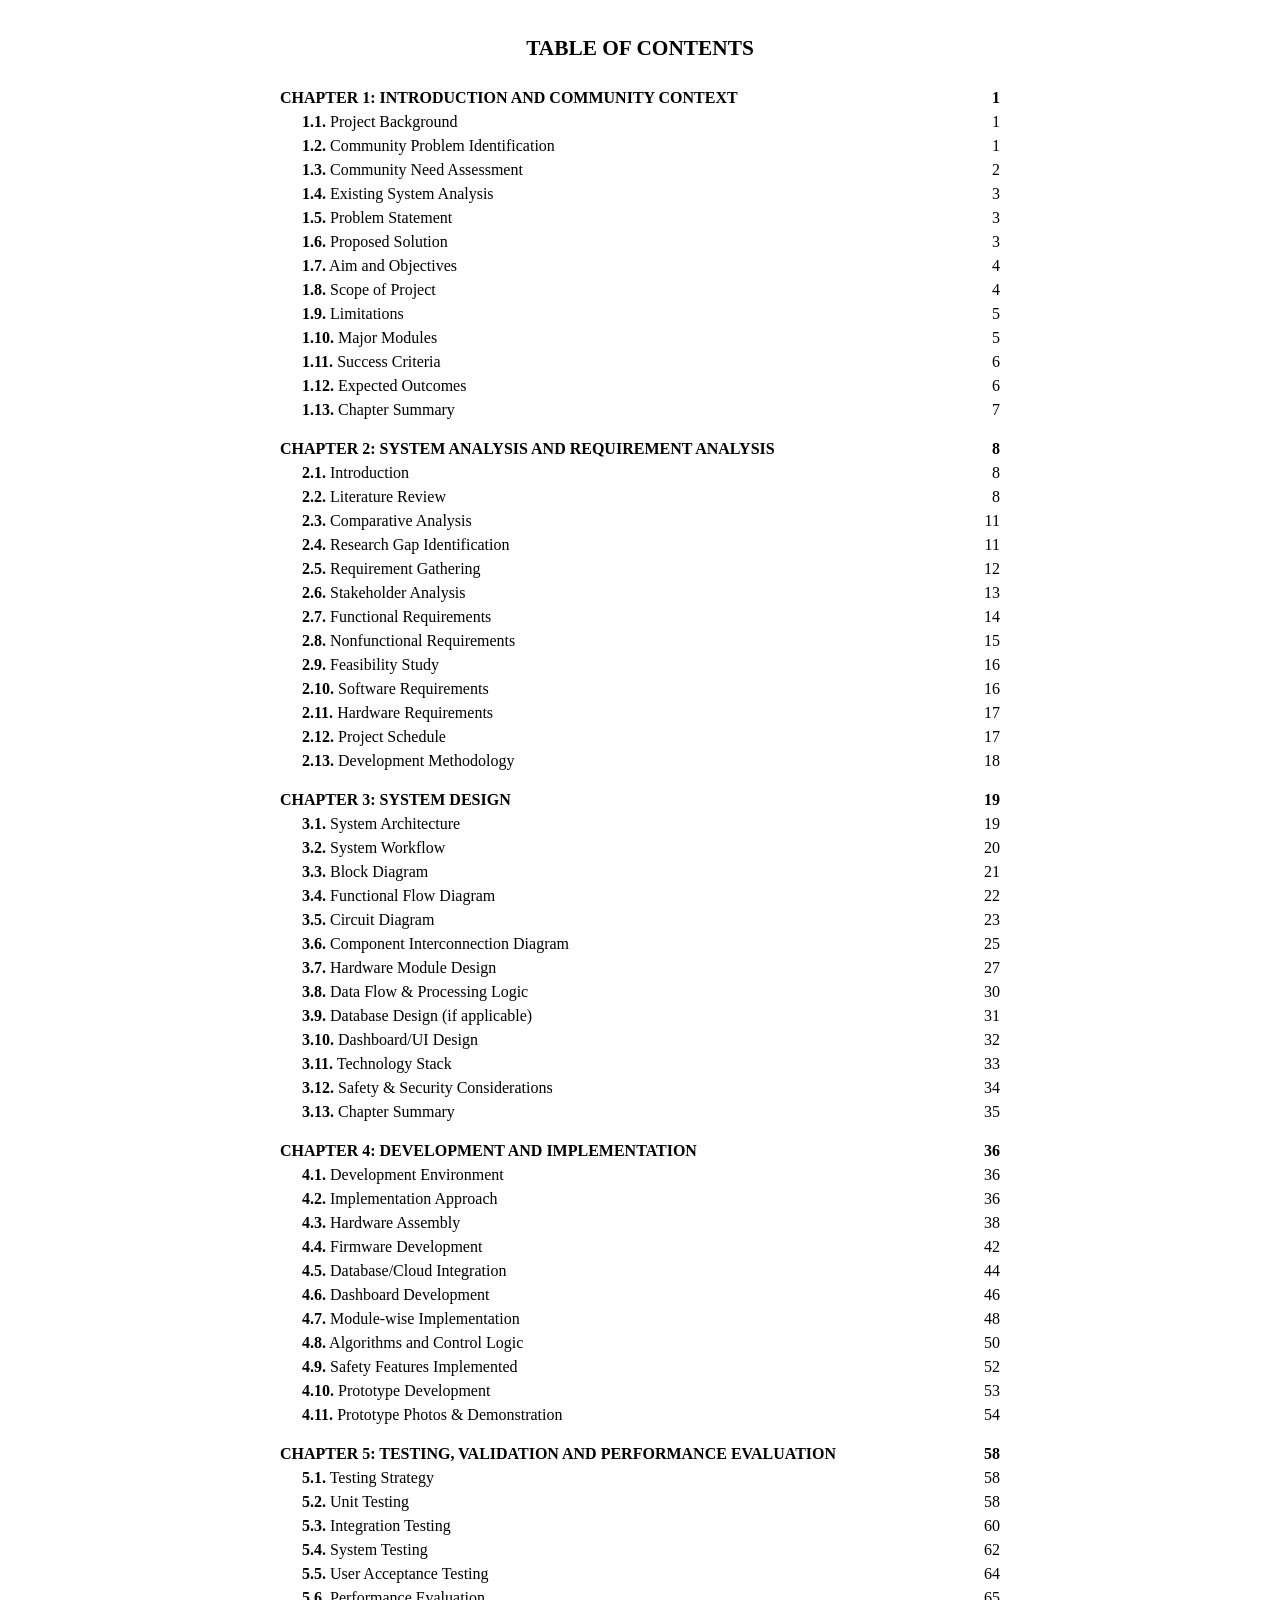
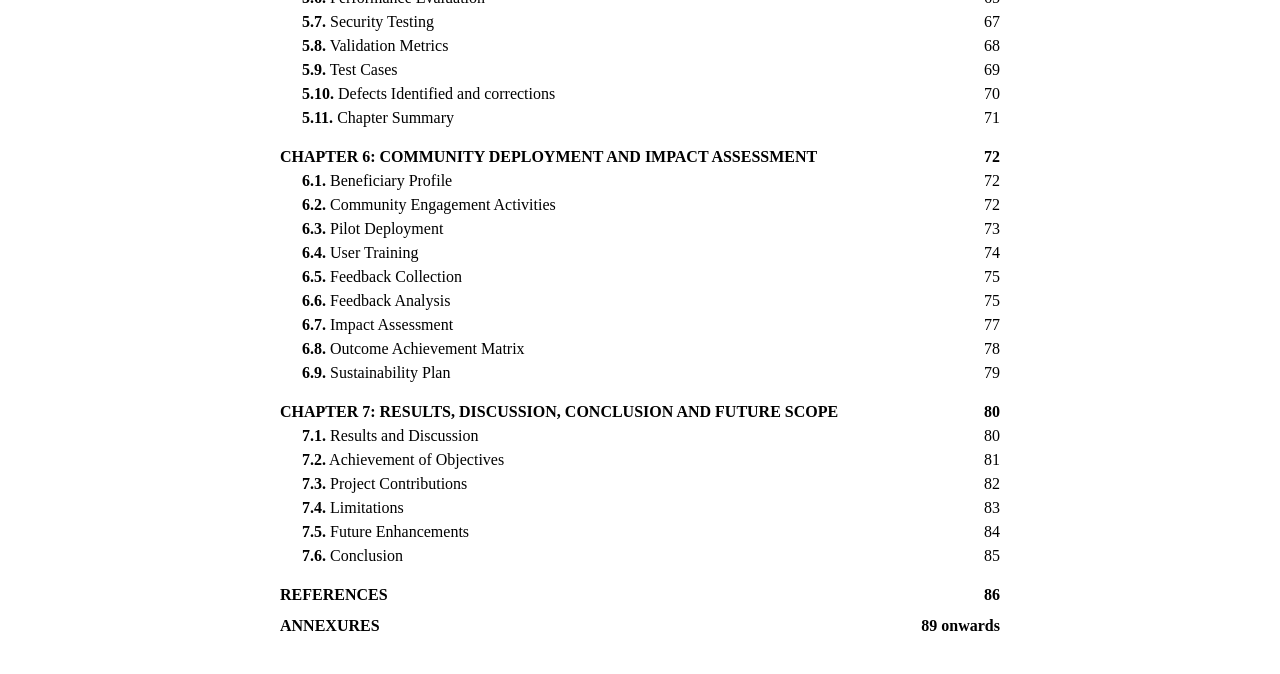
==== cep-iot-bus-stop/chapters/Table_of_Contents.html @ ba1b0a37 "Make the TOC open in Google Docs. Replace tab leaders and page borders with a two-column table, add " ====
<!DOCTYPE html>
<html lang="en"><head><meta charset="utf-8"/>
<title>TABLE OF CONTENTS</title>
<style>
body{font-family:"Times New Roman",Times,serif;font-size:12pt;
max-width:720px;margin:36px auto;color:#000;}
h1{text-align:center;font-size:16pt;margin:0 0 18px;}
table{width:100%;border-collapse:collapse;}
td{padding:3px 0;vertical-align:bottom;}
td.pg{width:72px;text-align:right;white-space:nowrap;}
tr.ch td{font-weight:bold;padding-top:10px;}
tr.sec td.title{padding-left:22px;}
tr.gap td{height:8px;padding:0;}
</style></head><body>
<h1>TABLE OF CONTENTS</h1>
<table>
<tr class="ch"><td class="title">CHAPTER 1: INTRODUCTION AND COMMUNITY CONTEXT</td><td class="pg">1</td></tr>
<tr class="sec"><td class="title"><strong>1.1.</strong> Project Background</td><td class="pg">1</td></tr>
<tr class="sec"><td class="title"><strong>1.2.</strong> Community Problem Identification</td><td class="pg">1</td></tr>
<tr class="sec"><td class="title"><strong>1.3.</strong> Community Need Assessment</td><td class="pg">2</td></tr>
<tr class="sec"><td class="title"><strong>1.4.</strong> Existing System Analysis</td><td class="pg">3</td></tr>
<tr class="sec"><td class="title"><strong>1.5.</strong> Problem Statement</td><td class="pg">3</td></tr>
<tr class="sec"><td class="title"><strong>1.6.</strong> Proposed Solution</td><td class="pg">3</td></tr>
<tr class="sec"><td class="title"><strong>1.7.</strong> Aim and Objectives</td><td class="pg">4</td></tr>
<tr class="sec"><td class="title"><strong>1.8.</strong> Scope of Project</td><td class="pg">4</td></tr>
<tr class="sec"><td class="title"><strong>1.9.</strong> Limitations</td><td class="pg">5</td></tr>
<tr class="sec"><td class="title"><strong>1.10.</strong> Major Modules</td><td class="pg">5</td></tr>
<tr class="sec"><td class="title"><strong>1.11.</strong> Success Criteria</td><td class="pg">6</td></tr>
<tr class="sec"><td class="title"><strong>1.12.</strong> Expected Outcomes</td><td class="pg">6</td></tr>
<tr class="sec"><td class="title"><strong>1.13.</strong> Chapter Summary</td><td class="pg">7</td></tr>
<tr class="gap"><td></td><td></td></tr>
<tr class="ch"><td class="title">CHAPTER 2: SYSTEM ANALYSIS AND REQUIREMENT ANALYSIS</td><td class="pg">8</td></tr>
<tr class="sec"><td class="title"><strong>2.1.</strong> Introduction</td><td class="pg">8</td></tr>
<tr class="sec"><td class="title"><strong>2.2.</strong> Literature Review</td><td class="pg">8</td></tr>
<tr class="sec"><td class="title"><strong>2.3.</strong> Comparative Analysis</td><td class="pg">11</td></tr>
<tr class="sec"><td class="title"><strong>2.4.</strong> Research Gap Identification</td><td class="pg">11</td></tr>
<tr class="sec"><td class="title"><strong>2.5.</strong> Requirement Gathering</td><td class="pg">12</td></tr>
<tr class="sec"><td class="title"><strong>2.6.</strong> Stakeholder Analysis</td><td class="pg">13</td></tr>
<tr class="sec"><td class="title"><strong>2.7.</strong> Functional Requirements</td><td class="pg">14</td></tr>
<tr class="sec"><td class="title"><strong>2.8.</strong> Nonfunctional Requirements</td><td class="pg">15</td></tr>
<tr class="sec"><td class="title"><strong>2.9.</strong> Feasibility Study</td><td class="pg">16</td></tr>
<tr class="sec"><td class="title"><strong>2.10.</strong> Software Requirements</td><td class="pg">16</td></tr>
<tr class="sec"><td class="title"><strong>2.11.</strong> Hardware Requirements</td><td class="pg">17</td></tr>
<tr class="sec"><td class="title"><strong>2.12.</strong> Project Schedule</td><td class="pg">17</td></tr>
<tr class="sec"><td class="title"><strong>2.13.</strong> Development Methodology</td><td class="pg">18</td></tr>
<tr class="gap"><td></td><td></td></tr>
<tr class="ch"><td class="title">CHAPTER 3: SYSTEM DESIGN</td><td class="pg">19</td></tr>
<tr class="sec"><td class="title"><strong>3.1.</strong> System Architecture</td><td class="pg">19</td></tr>
<tr class="sec"><td class="title"><strong>3.2.</strong> System Workflow</td><td class="pg">20</td></tr>
<tr class="sec"><td class="title"><strong>3.3.</strong> Block Diagram</td><td class="pg">21</td></tr>
<tr class="sec"><td class="title"><strong>3.4.</strong> Functional Flow Diagram</td><td class="pg">22</td></tr>
<tr class="sec"><td class="title"><strong>3.5.</strong> Circuit Diagram</td><td class="pg">23</td></tr>
<tr class="sec"><td class="title"><strong>3.6.</strong> Component Interconnection Diagram</td><td class="pg">25</td></tr>
<tr class="sec"><td class="title"><strong>3.7.</strong> Hardware Module Design</td><td class="pg">27</td></tr>
<tr class="sec"><td class="title"><strong>3.8.</strong> Data Flow &amp; Processing Logic</td><td class="pg">30</td></tr>
<tr class="sec"><td class="title"><strong>3.9.</strong> Database Design (if applicable)</td><td class="pg">31</td></tr>
<tr class="sec"><td class="title"><strong>3.10.</strong> Dashboard/UI Design</td><td class="pg">32</td></tr>
<tr class="sec"><td class="title"><strong>3.11.</strong> Technology Stack</td><td class="pg">33</td></tr>
<tr class="sec"><td class="title"><strong>3.12.</strong> Safety &amp; Security Considerations</td><td class="pg">34</td></tr>
<tr class="sec"><td class="title"><strong>3.13.</strong> Chapter Summary</td><td class="pg">35</td></tr>
<tr class="gap"><td></td><td></td></tr>
<tr class="ch"><td class="title">CHAPTER 4: DEVELOPMENT AND IMPLEMENTATION</td><td class="pg">36</td></tr>
<tr class="sec"><td class="title"><strong>4.1.</strong> Development Environment</td><td class="pg">36</td></tr>
<tr class="sec"><td class="title"><strong>4.2.</strong> Implementation Approach</td><td class="pg">36</td></tr>
<tr class="sec"><td class="title"><strong>4.3.</strong> Hardware Assembly</td><td class="pg">38</td></tr>
<tr class="sec"><td class="title"><strong>4.4.</strong> Firmware Development</td><td class="pg">42</td></tr>
<tr class="sec"><td class="title"><strong>4.5.</strong> Database/Cloud Integration</td><td class="pg">44</td></tr>
<tr class="sec"><td class="title"><strong>4.6.</strong> Dashboard Development</td><td class="pg">46</td></tr>
<tr class="sec"><td class="title"><strong>4.7.</strong> Module-wise Implementation</td><td class="pg">48</td></tr>
<tr class="sec"><td class="title"><strong>4.8.</strong> Algorithms and Control Logic</td><td class="pg">50</td></tr>
<tr class="sec"><td class="title"><strong>4.9.</strong> Safety Features Implemented</td><td class="pg">52</td></tr>
<tr class="sec"><td class="title"><strong>4.10.</strong> Prototype Development</td><td class="pg">53</td></tr>
<tr class="sec"><td class="title"><strong>4.11.</strong> Prototype Photos &amp; Demonstration</td><td class="pg">54</td></tr>
<tr class="gap"><td></td><td></td></tr>
<tr class="ch"><td class="title">CHAPTER 5: TESTING, VALIDATION AND PERFORMANCE EVALUATION</td><td class="pg">58</td></tr>
<tr class="sec"><td class="title"><strong>5.1.</strong> Testing Strategy</td><td class="pg">58</td></tr>
<tr class="sec"><td class="title"><strong>5.2.</strong> Unit Testing</td><td class="pg">58</td></tr>
<tr class="sec"><td class="title"><strong>5.3.</strong> Integration Testing</td><td class="pg">60</td></tr>
<tr class="sec"><td class="title"><strong>5.4.</strong> System Testing</td><td class="pg">62</td></tr>
<tr class="sec"><td class="title"><strong>5.5.</strong> User Acceptance Testing</td><td class="pg">64</td></tr>
<tr class="sec"><td class="title"><strong>5.6.</strong> Performance Evaluation</td><td class="pg">65</td></tr>
<tr class="sec"><td class="title"><strong>5.7.</strong> Security Testing</td><td class="pg">67</td></tr>
<tr class="sec"><td class="title"><strong>5.8.</strong> Validation Metrics</td><td class="pg">68</td></tr>
<tr class="sec"><td class="title"><strong>5.9.</strong> Test Cases</td><td class="pg">69</td></tr>
<tr class="sec"><td class="title"><strong>5.10.</strong> Defects Identified and corrections</td><td class="pg">70</td></tr>
<tr class="sec"><td class="title"><strong>5.11.</strong> Chapter Summary</td><td class="pg">71</td></tr>
<tr class="gap"><td></td><td></td></tr>
<tr class="ch"><td class="title">CHAPTER 6: COMMUNITY DEPLOYMENT AND IMPACT ASSESSMENT</td><td class="pg">72</td></tr>
<tr class="sec"><td class="title"><strong>6.1.</strong> Beneficiary Profile</td><td class="pg">72</td></tr>
<tr class="sec"><td class="title"><strong>6.2.</strong> Community Engagement Activities</td><td class="pg">72</td></tr>
<tr class="sec"><td class="title"><strong>6.3.</strong> Pilot Deployment</td><td class="pg">73</td></tr>
<tr class="sec"><td class="title"><strong>6.4.</strong> User Training</td><td class="pg">74</td></tr>
<tr class="sec"><td class="title"><strong>6.5.</strong> Feedback Collection</td><td class="pg">75</td></tr>
<tr class="sec"><td class="title"><strong>6.6.</strong> Feedback Analysis</td><td class="pg">75</td></tr>
<tr class="sec"><td class="title"><strong>6.7.</strong> Impact Assessment</td><td class="pg">77</td></tr>
<tr class="sec"><td class="title"><strong>6.8.</strong> Outcome Achievement Matrix</td><td class="pg">78</td></tr>
<tr class="sec"><td class="title"><strong>6.9.</strong> Sustainability Plan</td><td class="pg">79</td></tr>
<tr class="gap"><td></td><td></td></tr>
<tr class="ch"><td class="title">CHAPTER 7: RESULTS, DISCUSSION, CONCLUSION AND FUTURE SCOPE</td><td class="pg">80</td></tr>
<tr class="sec"><td class="title"><strong>7.1.</strong> Results and Discussion</td><td class="pg">80</td></tr>
<tr class="sec"><td class="title"><strong>7.2.</strong> Achievement of Objectives</td><td class="pg">81</td></tr>
<tr class="sec"><td class="title"><strong>7.3.</strong> Project Contributions</td><td class="pg">82</td></tr>
<tr class="sec"><td class="title"><strong>7.4.</strong> Limitations</td><td class="pg">83</td></tr>
<tr class="sec"><td class="title"><strong>7.5.</strong> Future Enhancements</td><td class="pg">84</td></tr>
<tr class="sec"><td class="title"><strong>7.6.</strong> Conclusion</td><td class="pg">85</td></tr>
<tr class="gap"><td></td><td></td></tr>
<tr class="ch"><td class="title">REFERENCES</td><td class="pg">86</td></tr>
<tr class="ch"><td class="title">ANNEXURES</td><td class="pg">89 onwards</td></tr>
</table></body></html>
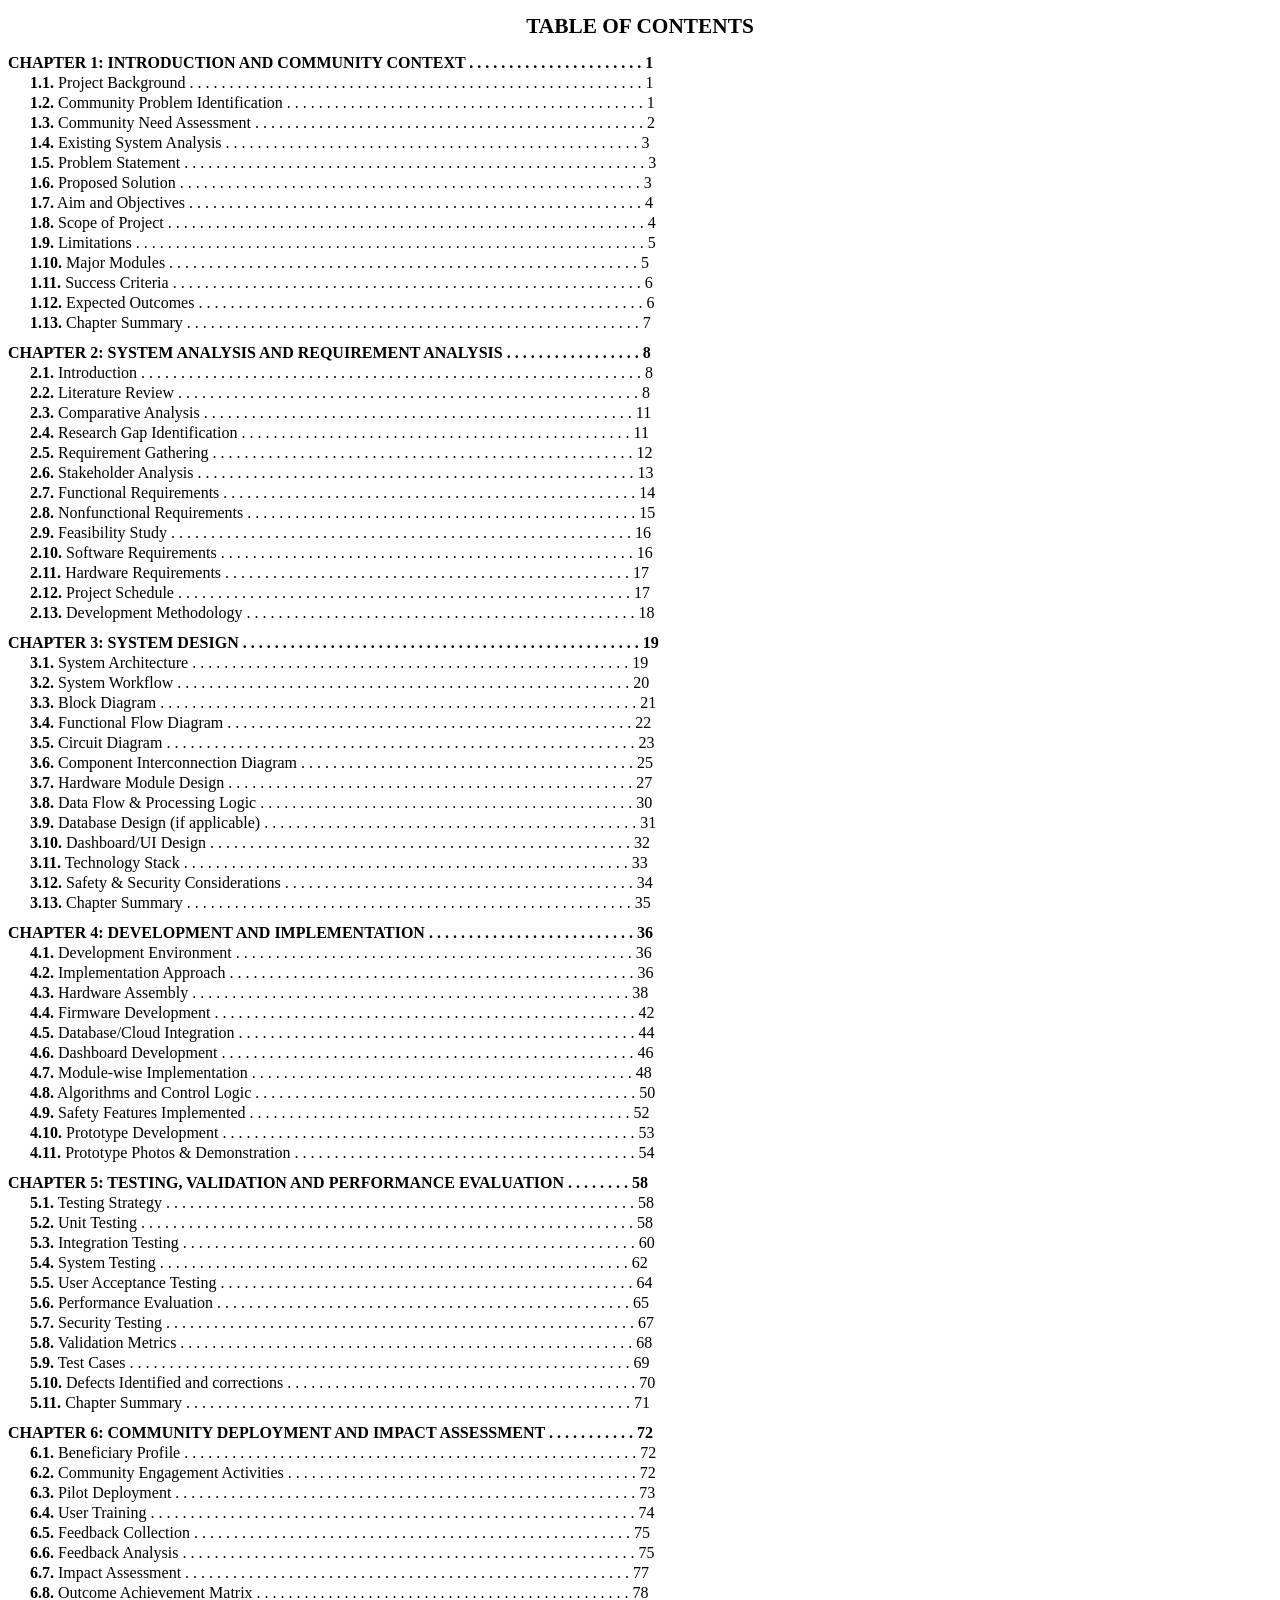
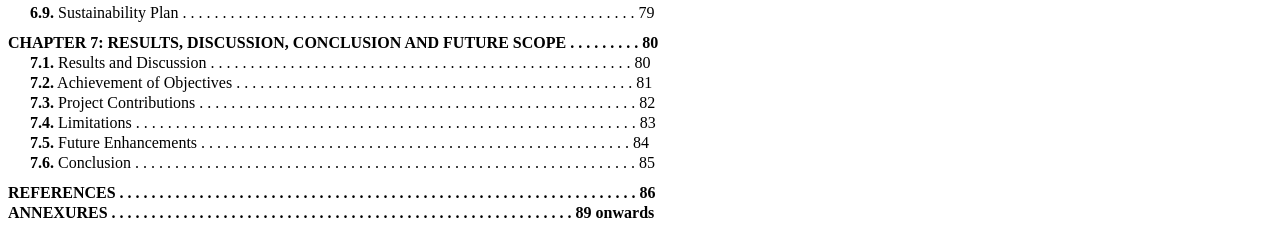
==== commit 5873d2ca: "Put real dotted leaders in the TOC Word file. Google Docs drops tab leaders, so each line is now tit" ====
--- a/cep-iot-bus-stop/chapters/Table_of_Contents.html
+++ b/cep-iot-bus-stop/chapters/Table_of_Contents.html
@@ -1,109 +1,97 @@
 <!DOCTYPE html>
 <html lang="en"><head><meta charset="utf-8"/>
-<title>TABLE OF CONTENTS</title>
-<style>
-body{font-family:"Times New Roman",Times,serif;font-size:12pt;
-max-width:720px;margin:36px auto;color:#000;}
-h1{text-align:center;font-size:16pt;margin:0 0 18px;}
-table{width:100%;border-collapse:collapse;}
-td{padding:3px 0;vertical-align:bottom;}
-td.pg{width:72px;text-align:right;white-space:nowrap;}
-tr.ch td{font-weight:bold;padding-top:10px;}
-tr.sec td.title{padding-left:22px;}
-tr.gap td{height:8px;padding:0;}
-</style></head><body>
-<h1>TABLE OF CONTENTS</h1>
-<table>
-<tr class="ch"><td class="title">CHAPTER 1: INTRODUCTION AND COMMUNITY CONTEXT</td><td class="pg">1</td></tr>
-<tr class="sec"><td class="title"><strong>1.1.</strong> Project Background</td><td class="pg">1</td></tr>
-<tr class="sec"><td class="title"><strong>1.2.</strong> Community Problem Identification</td><td class="pg">1</td></tr>
-<tr class="sec"><td class="title"><strong>1.3.</strong> Community Need Assessment</td><td class="pg">2</td></tr>
-<tr class="sec"><td class="title"><strong>1.4.</strong> Existing System Analysis</td><td class="pg">3</td></tr>
-<tr class="sec"><td class="title"><strong>1.5.</strong> Problem Statement</td><td class="pg">3</td></tr>
-<tr class="sec"><td class="title"><strong>1.6.</strong> Proposed Solution</td><td class="pg">3</td></tr>
-<tr class="sec"><td class="title"><strong>1.7.</strong> Aim and Objectives</td><td class="pg">4</td></tr>
-<tr class="sec"><td class="title"><strong>1.8.</strong> Scope of Project</td><td class="pg">4</td></tr>
-<tr class="sec"><td class="title"><strong>1.9.</strong> Limitations</td><td class="pg">5</td></tr>
-<tr class="sec"><td class="title"><strong>1.10.</strong> Major Modules</td><td class="pg">5</td></tr>
-<tr class="sec"><td class="title"><strong>1.11.</strong> Success Criteria</td><td class="pg">6</td></tr>
-<tr class="sec"><td class="title"><strong>1.12.</strong> Expected Outcomes</td><td class="pg">6</td></tr>
-<tr class="sec"><td class="title"><strong>1.13.</strong> Chapter Summary</td><td class="pg">7</td></tr>
-<tr class="gap"><td></td><td></td></tr>
-<tr class="ch"><td class="title">CHAPTER 2: SYSTEM ANALYSIS AND REQUIREMENT ANALYSIS</td><td class="pg">8</td></tr>
-<tr class="sec"><td class="title"><strong>2.1.</strong> Introduction</td><td class="pg">8</td></tr>
-<tr class="sec"><td class="title"><strong>2.2.</strong> Literature Review</td><td class="pg">8</td></tr>
-<tr class="sec"><td class="title"><strong>2.3.</strong> Comparative Analysis</td><td class="pg">11</td></tr>
-<tr class="sec"><td class="title"><strong>2.4.</strong> Research Gap Identification</td><td class="pg">11</td></tr>
-<tr class="sec"><td class="title"><strong>2.5.</strong> Requirement Gathering</td><td class="pg">12</td></tr>
-<tr class="sec"><td class="title"><strong>2.6.</strong> Stakeholder Analysis</td><td class="pg">13</td></tr>
-<tr class="sec"><td class="title"><strong>2.7.</strong> Functional Requirements</td><td class="pg">14</td></tr>
-<tr class="sec"><td class="title"><strong>2.8.</strong> Nonfunctional Requirements</td><td class="pg">15</td></tr>
-<tr class="sec"><td class="title"><strong>2.9.</strong> Feasibility Study</td><td class="pg">16</td></tr>
-<tr class="sec"><td class="title"><strong>2.10.</strong> Software Requirements</td><td class="pg">16</td></tr>
-<tr class="sec"><td class="title"><strong>2.11.</strong> Hardware Requirements</td><td class="pg">17</td></tr>
-<tr class="sec"><td class="title"><strong>2.12.</strong> Project Schedule</td><td class="pg">17</td></tr>
-<tr class="sec"><td class="title"><strong>2.13.</strong> Development Methodology</td><td class="pg">18</td></tr>
-<tr class="gap"><td></td><td></td></tr>
-<tr class="ch"><td class="title">CHAPTER 3: SYSTEM DESIGN</td><td class="pg">19</td></tr>
-<tr class="sec"><td class="title"><strong>3.1.</strong> System Architecture</td><td class="pg">19</td></tr>
-<tr class="sec"><td class="title"><strong>3.2.</strong> System Workflow</td><td class="pg">20</td></tr>
-<tr class="sec"><td class="title"><strong>3.3.</strong> Block Diagram</td><td class="pg">21</td></tr>
-<tr class="sec"><td class="title"><strong>3.4.</strong> Functional Flow Diagram</td><td class="pg">22</td></tr>
-<tr class="sec"><td class="title"><strong>3.5.</strong> Circuit Diagram</td><td class="pg">23</td></tr>
-<tr class="sec"><td class="title"><strong>3.6.</strong> Component Interconnection Diagram</td><td class="pg">25</td></tr>
-<tr class="sec"><td class="title"><strong>3.7.</strong> Hardware Module Design</td><td class="pg">27</td></tr>
-<tr class="sec"><td class="title"><strong>3.8.</strong> Data Flow &amp; Processing Logic</td><td class="pg">30</td></tr>
-<tr class="sec"><td class="title"><strong>3.9.</strong> Database Design (if applicable)</td><td class="pg">31</td></tr>
-<tr class="sec"><td class="title"><strong>3.10.</strong> Dashboard/UI Design</td><td class="pg">32</td></tr>
-<tr class="sec"><td class="title"><strong>3.11.</strong> Technology Stack</td><td class="pg">33</td></tr>
-<tr class="sec"><td class="title"><strong>3.12.</strong> Safety &amp; Security Considerations</td><td class="pg">34</td></tr>
-<tr class="sec"><td class="title"><strong>3.13.</strong> Chapter Summary</td><td class="pg">35</td></tr>
-<tr class="gap"><td></td><td></td></tr>
-<tr class="ch"><td class="title">CHAPTER 4: DEVELOPMENT AND IMPLEMENTATION</td><td class="pg">36</td></tr>
-<tr class="sec"><td class="title"><strong>4.1.</strong> Development Environment</td><td class="pg">36</td></tr>
-<tr class="sec"><td class="title"><strong>4.2.</strong> Implementation Approach</td><td class="pg">36</td></tr>
-<tr class="sec"><td class="title"><strong>4.3.</strong> Hardware Assembly</td><td class="pg">38</td></tr>
-<tr class="sec"><td class="title"><strong>4.4.</strong> Firmware Development</td><td class="pg">42</td></tr>
-<tr class="sec"><td class="title"><strong>4.5.</strong> Database/Cloud Integration</td><td class="pg">44</td></tr>
-<tr class="sec"><td class="title"><strong>4.6.</strong> Dashboard Development</td><td class="pg">46</td></tr>
-<tr class="sec"><td class="title"><strong>4.7.</strong> Module-wise Implementation</td><td class="pg">48</td></tr>
-<tr class="sec"><td class="title"><strong>4.8.</strong> Algorithms and Control Logic</td><td class="pg">50</td></tr>
-<tr class="sec"><td class="title"><strong>4.9.</strong> Safety Features Implemented</td><td class="pg">52</td></tr>
-<tr class="sec"><td class="title"><strong>4.10.</strong> Prototype Development</td><td class="pg">53</td></tr>
-<tr class="sec"><td class="title"><strong>4.11.</strong> Prototype Photos &amp; Demonstration</td><td class="pg">54</td></tr>
-<tr class="gap"><td></td><td></td></tr>
-<tr class="ch"><td class="title">CHAPTER 5: TESTING, VALIDATION AND PERFORMANCE EVALUATION</td><td class="pg">58</td></tr>
-<tr class="sec"><td class="title"><strong>5.1.</strong> Testing Strategy</td><td class="pg">58</td></tr>
-<tr class="sec"><td class="title"><strong>5.2.</strong> Unit Testing</td><td class="pg">58</td></tr>
-<tr class="sec"><td class="title"><strong>5.3.</strong> Integration Testing</td><td class="pg">60</td></tr>
-<tr class="sec"><td class="title"><strong>5.4.</strong> System Testing</td><td class="pg">62</td></tr>
-<tr class="sec"><td class="title"><strong>5.5.</strong> User Acceptance Testing</td><td class="pg">64</td></tr>
-<tr class="sec"><td class="title"><strong>5.6.</strong> Performance Evaluation</td><td class="pg">65</td></tr>
-<tr class="sec"><td class="title"><strong>5.7.</strong> Security Testing</td><td class="pg">67</td></tr>
-<tr class="sec"><td class="title"><strong>5.8.</strong> Validation Metrics</td><td class="pg">68</td></tr>
-<tr class="sec"><td class="title"><strong>5.9.</strong> Test Cases</td><td class="pg">69</td></tr>
-<tr class="sec"><td class="title"><strong>5.10.</strong> Defects Identified and corrections</td><td class="pg">70</td></tr>
-<tr class="sec"><td class="title"><strong>5.11.</strong> Chapter Summary</td><td class="pg">71</td></tr>
-<tr class="gap"><td></td><td></td></tr>
-<tr class="ch"><td class="title">CHAPTER 6: COMMUNITY DEPLOYMENT AND IMPACT ASSESSMENT</td><td class="pg">72</td></tr>
-<tr class="sec"><td class="title"><strong>6.1.</strong> Beneficiary Profile</td><td class="pg">72</td></tr>
-<tr class="sec"><td class="title"><strong>6.2.</strong> Community Engagement Activities</td><td class="pg">72</td></tr>
-<tr class="sec"><td class="title"><strong>6.3.</strong> Pilot Deployment</td><td class="pg">73</td></tr>
-<tr class="sec"><td class="title"><strong>6.4.</strong> User Training</td><td class="pg">74</td></tr>
-<tr class="sec"><td class="title"><strong>6.5.</strong> Feedback Collection</td><td class="pg">75</td></tr>
-<tr class="sec"><td class="title"><strong>6.6.</strong> Feedback Analysis</td><td class="pg">75</td></tr>
-<tr class="sec"><td class="title"><strong>6.7.</strong> Impact Assessment</td><td class="pg">77</td></tr>
-<tr class="sec"><td class="title"><strong>6.8.</strong> Outcome Achievement Matrix</td><td class="pg">78</td></tr>
-<tr class="sec"><td class="title"><strong>6.9.</strong> Sustainability Plan</td><td class="pg">79</td></tr>
-<tr class="gap"><td></td><td></td></tr>
-<tr class="ch"><td class="title">CHAPTER 7: RESULTS, DISCUSSION, CONCLUSION AND FUTURE SCOPE</td><td class="pg">80</td></tr>
-<tr class="sec"><td class="title"><strong>7.1.</strong> Results and Discussion</td><td class="pg">80</td></tr>
-<tr class="sec"><td class="title"><strong>7.2.</strong> Achievement of Objectives</td><td class="pg">81</td></tr>
-<tr class="sec"><td class="title"><strong>7.3.</strong> Project Contributions</td><td class="pg">82</td></tr>
-<tr class="sec"><td class="title"><strong>7.4.</strong> Limitations</td><td class="pg">83</td></tr>
-<tr class="sec"><td class="title"><strong>7.5.</strong> Future Enhancements</td><td class="pg">84</td></tr>
-<tr class="sec"><td class="title"><strong>7.6.</strong> Conclusion</td><td class="pg">85</td></tr>
-<tr class="gap"><td></td><td></td></tr>
-<tr class="ch"><td class="title">REFERENCES</td><td class="pg">86</td></tr>
-<tr class="ch"><td class="title">ANNEXURES</td><td class="pg">89 onwards</td></tr>
-</table></body></html>+<title>TABLE OF CONTENTS</title></head><body>
+<h1 style="text-align:center;font-family:'Times New Roman',Times,serif;font-size:16pt;">TABLE OF CONTENTS</h1>
+<div style="font-family:'Times New Roman',Times,serif;font-size:12pt;white-space:nowrap;font-weight:bold;margin:2px 0;">CHAPTER 1: INTRODUCTION AND COMMUNITY CONTEXT . . . . . . . . . . . . . . . . . . . . . . 1</div>
+<div style="font-family:'Times New Roman',Times,serif;font-size:12pt;white-space:nowrap;padding-left:22px;margin:2px 0;"><b>1.1.</b> Project Background . . . . . . . . . . . . . . . . . . . . . . . . . . . . . . . . . . . . . . . . . . . . . . . . . . . . . . . . . 1</div>
+<div style="font-family:'Times New Roman',Times,serif;font-size:12pt;white-space:nowrap;padding-left:22px;margin:2px 0;"><b>1.2.</b> Community Problem Identification . . . . . . . . . . . . . . . . . . . . . . . . . . . . . . . . . . . . . . . . . . . . . 1</div>
+<div style="font-family:'Times New Roman',Times,serif;font-size:12pt;white-space:nowrap;padding-left:22px;margin:2px 0;"><b>1.3.</b> Community Need Assessment . . . . . . . . . . . . . . . . . . . . . . . . . . . . . . . . . . . . . . . . . . . . . . . . . 2</div>
+<div style="font-family:'Times New Roman',Times,serif;font-size:12pt;white-space:nowrap;padding-left:22px;margin:2px 0;"><b>1.4.</b> Existing System Analysis . . . . . . . . . . . . . . . . . . . . . . . . . . . . . . . . . . . . . . . . . . . . . . . . . . . . 3</div>
+<div style="font-family:'Times New Roman',Times,serif;font-size:12pt;white-space:nowrap;padding-left:22px;margin:2px 0;"><b>1.5.</b> Problem Statement . . . . . . . . . . . . . . . . . . . . . . . . . . . . . . . . . . . . . . . . . . . . . . . . . . . . . . . . . . 3</div>
+<div style="font-family:'Times New Roman',Times,serif;font-size:12pt;white-space:nowrap;padding-left:22px;margin:2px 0;"><b>1.6.</b> Proposed Solution . . . . . . . . . . . . . . . . . . . . . . . . . . . . . . . . . . . . . . . . . . . . . . . . . . . . . . . . . . 3</div>
+<div style="font-family:'Times New Roman',Times,serif;font-size:12pt;white-space:nowrap;padding-left:22px;margin:2px 0;"><b>1.7.</b> Aim and Objectives . . . . . . . . . . . . . . . . . . . . . . . . . . . . . . . . . . . . . . . . . . . . . . . . . . . . . . . . . 4</div>
+<div style="font-family:'Times New Roman',Times,serif;font-size:12pt;white-space:nowrap;padding-left:22px;margin:2px 0;"><b>1.8.</b> Scope of Project . . . . . . . . . . . . . . . . . . . . . . . . . . . . . . . . . . . . . . . . . . . . . . . . . . . . . . . . . . . . 4</div>
+<div style="font-family:'Times New Roman',Times,serif;font-size:12pt;white-space:nowrap;padding-left:22px;margin:2px 0;"><b>1.9.</b> Limitations . . . . . . . . . . . . . . . . . . . . . . . . . . . . . . . . . . . . . . . . . . . . . . . . . . . . . . . . . . . . . . . . 5</div>
+<div style="font-family:'Times New Roman',Times,serif;font-size:12pt;white-space:nowrap;padding-left:22px;margin:2px 0;"><b>1.10.</b> Major Modules . . . . . . . . . . . . . . . . . . . . . . . . . . . . . . . . . . . . . . . . . . . . . . . . . . . . . . . . . . . 5</div>
+<div style="font-family:'Times New Roman',Times,serif;font-size:12pt;white-space:nowrap;padding-left:22px;margin:2px 0;"><b>1.11.</b> Success Criteria . . . . . . . . . . . . . . . . . . . . . . . . . . . . . . . . . . . . . . . . . . . . . . . . . . . . . . . . . . . 6</div>
+<div style="font-family:'Times New Roman',Times,serif;font-size:12pt;white-space:nowrap;padding-left:22px;margin:2px 0;"><b>1.12.</b> Expected Outcomes . . . . . . . . . . . . . . . . . . . . . . . . . . . . . . . . . . . . . . . . . . . . . . . . . . . . . . . . 6</div>
+<div style="font-family:'Times New Roman',Times,serif;font-size:12pt;white-space:nowrap;padding-left:22px;margin:2px 0;"><b>1.13.</b> Chapter Summary . . . . . . . . . . . . . . . . . . . . . . . . . . . . . . . . . . . . . . . . . . . . . . . . . . . . . . . . . 7</div>
+<div style='height:8px'></div>
+<div style="font-family:'Times New Roman',Times,serif;font-size:12pt;white-space:nowrap;font-weight:bold;margin:2px 0;">CHAPTER 2: SYSTEM ANALYSIS AND REQUIREMENT ANALYSIS . . . . . . . . . . . . . . . . . 8</div>
+<div style="font-family:'Times New Roman',Times,serif;font-size:12pt;white-space:nowrap;padding-left:22px;margin:2px 0;"><b>2.1.</b> Introduction . . . . . . . . . . . . . . . . . . . . . . . . . . . . . . . . . . . . . . . . . . . . . . . . . . . . . . . . . . . . . . . 8</div>
+<div style="font-family:'Times New Roman',Times,serif;font-size:12pt;white-space:nowrap;padding-left:22px;margin:2px 0;"><b>2.2.</b> Literature Review . . . . . . . . . . . . . . . . . . . . . . . . . . . . . . . . . . . . . . . . . . . . . . . . . . . . . . . . . . 8</div>
+<div style="font-family:'Times New Roman',Times,serif;font-size:12pt;white-space:nowrap;padding-left:22px;margin:2px 0;"><b>2.3.</b> Comparative Analysis . . . . . . . . . . . . . . . . . . . . . . . . . . . . . . . . . . . . . . . . . . . . . . . . . . . . . . 11</div>
+<div style="font-family:'Times New Roman',Times,serif;font-size:12pt;white-space:nowrap;padding-left:22px;margin:2px 0;"><b>2.4.</b> Research Gap Identification . . . . . . . . . . . . . . . . . . . . . . . . . . . . . . . . . . . . . . . . . . . . . . . . . 11</div>
+<div style="font-family:'Times New Roman',Times,serif;font-size:12pt;white-space:nowrap;padding-left:22px;margin:2px 0;"><b>2.5.</b> Requirement Gathering . . . . . . . . . . . . . . . . . . . . . . . . . . . . . . . . . . . . . . . . . . . . . . . . . . . . . 12</div>
+<div style="font-family:'Times New Roman',Times,serif;font-size:12pt;white-space:nowrap;padding-left:22px;margin:2px 0;"><b>2.6.</b> Stakeholder Analysis . . . . . . . . . . . . . . . . . . . . . . . . . . . . . . . . . . . . . . . . . . . . . . . . . . . . . . . 13</div>
+<div style="font-family:'Times New Roman',Times,serif;font-size:12pt;white-space:nowrap;padding-left:22px;margin:2px 0;"><b>2.7.</b> Functional Requirements . . . . . . . . . . . . . . . . . . . . . . . . . . . . . . . . . . . . . . . . . . . . . . . . . . . . 14</div>
+<div style="font-family:'Times New Roman',Times,serif;font-size:12pt;white-space:nowrap;padding-left:22px;margin:2px 0;"><b>2.8.</b> Nonfunctional Requirements . . . . . . . . . . . . . . . . . . . . . . . . . . . . . . . . . . . . . . . . . . . . . . . . . 15</div>
+<div style="font-family:'Times New Roman',Times,serif;font-size:12pt;white-space:nowrap;padding-left:22px;margin:2px 0;"><b>2.9.</b> Feasibility Study . . . . . . . . . . . . . . . . . . . . . . . . . . . . . . . . . . . . . . . . . . . . . . . . . . . . . . . . . . 16</div>
+<div style="font-family:'Times New Roman',Times,serif;font-size:12pt;white-space:nowrap;padding-left:22px;margin:2px 0;"><b>2.10.</b> Software Requirements . . . . . . . . . . . . . . . . . . . . . . . . . . . . . . . . . . . . . . . . . . . . . . . . . . . . 16</div>
+<div style="font-family:'Times New Roman',Times,serif;font-size:12pt;white-space:nowrap;padding-left:22px;margin:2px 0;"><b>2.11.</b> Hardware Requirements . . . . . . . . . . . . . . . . . . . . . . . . . . . . . . . . . . . . . . . . . . . . . . . . . . . 17</div>
+<div style="font-family:'Times New Roman',Times,serif;font-size:12pt;white-space:nowrap;padding-left:22px;margin:2px 0;"><b>2.12.</b> Project Schedule . . . . . . . . . . . . . . . . . . . . . . . . . . . . . . . . . . . . . . . . . . . . . . . . . . . . . . . . . 17</div>
+<div style="font-family:'Times New Roman',Times,serif;font-size:12pt;white-space:nowrap;padding-left:22px;margin:2px 0;"><b>2.13.</b> Development Methodology . . . . . . . . . . . . . . . . . . . . . . . . . . . . . . . . . . . . . . . . . . . . . . . . . 18</div>
+<div style='height:8px'></div>
+<div style="font-family:'Times New Roman',Times,serif;font-size:12pt;white-space:nowrap;font-weight:bold;margin:2px 0;">CHAPTER 3: SYSTEM DESIGN . . . . . . . . . . . . . . . . . . . . . . . . . . . . . . . . . . . . . . . . . . . . . . . . . . 19</div>
+<div style="font-family:'Times New Roman',Times,serif;font-size:12pt;white-space:nowrap;padding-left:22px;margin:2px 0;"><b>3.1.</b> System Architecture . . . . . . . . . . . . . . . . . . . . . . . . . . . . . . . . . . . . . . . . . . . . . . . . . . . . . . . 19</div>
+<div style="font-family:'Times New Roman',Times,serif;font-size:12pt;white-space:nowrap;padding-left:22px;margin:2px 0;"><b>3.2.</b> System Workflow . . . . . . . . . . . . . . . . . . . . . . . . . . . . . . . . . . . . . . . . . . . . . . . . . . . . . . . . . 20</div>
+<div style="font-family:'Times New Roman',Times,serif;font-size:12pt;white-space:nowrap;padding-left:22px;margin:2px 0;"><b>3.3.</b> Block Diagram . . . . . . . . . . . . . . . . . . . . . . . . . . . . . . . . . . . . . . . . . . . . . . . . . . . . . . . . . . . . 21</div>
+<div style="font-family:'Times New Roman',Times,serif;font-size:12pt;white-space:nowrap;padding-left:22px;margin:2px 0;"><b>3.4.</b> Functional Flow Diagram . . . . . . . . . . . . . . . . . . . . . . . . . . . . . . . . . . . . . . . . . . . . . . . . . . . 22</div>
+<div style="font-family:'Times New Roman',Times,serif;font-size:12pt;white-space:nowrap;padding-left:22px;margin:2px 0;"><b>3.5.</b> Circuit Diagram . . . . . . . . . . . . . . . . . . . . . . . . . . . . . . . . . . . . . . . . . . . . . . . . . . . . . . . . . . . 23</div>
+<div style="font-family:'Times New Roman',Times,serif;font-size:12pt;white-space:nowrap;padding-left:22px;margin:2px 0;"><b>3.6.</b> Component Interconnection Diagram . . . . . . . . . . . . . . . . . . . . . . . . . . . . . . . . . . . . . . . . . . 25</div>
+<div style="font-family:'Times New Roman',Times,serif;font-size:12pt;white-space:nowrap;padding-left:22px;margin:2px 0;"><b>3.7.</b> Hardware Module Design . . . . . . . . . . . . . . . . . . . . . . . . . . . . . . . . . . . . . . . . . . . . . . . . . . . 27</div>
+<div style="font-family:'Times New Roman',Times,serif;font-size:12pt;white-space:nowrap;padding-left:22px;margin:2px 0;"><b>3.8.</b> Data Flow &amp; Processing Logic . . . . . . . . . . . . . . . . . . . . . . . . . . . . . . . . . . . . . . . . . . . . . . . 30</div>
+<div style="font-family:'Times New Roman',Times,serif;font-size:12pt;white-space:nowrap;padding-left:22px;margin:2px 0;"><b>3.9.</b> Database Design (if applicable) . . . . . . . . . . . . . . . . . . . . . . . . . . . . . . . . . . . . . . . . . . . . . . . 31</div>
+<div style="font-family:'Times New Roman',Times,serif;font-size:12pt;white-space:nowrap;padding-left:22px;margin:2px 0;"><b>3.10.</b> Dashboard/UI Design . . . . . . . . . . . . . . . . . . . . . . . . . . . . . . . . . . . . . . . . . . . . . . . . . . . . . 32</div>
+<div style="font-family:'Times New Roman',Times,serif;font-size:12pt;white-space:nowrap;padding-left:22px;margin:2px 0;"><b>3.11.</b> Technology Stack . . . . . . . . . . . . . . . . . . . . . . . . . . . . . . . . . . . . . . . . . . . . . . . . . . . . . . . . 33</div>
+<div style="font-family:'Times New Roman',Times,serif;font-size:12pt;white-space:nowrap;padding-left:22px;margin:2px 0;"><b>3.12.</b> Safety &amp; Security Considerations . . . . . . . . . . . . . . . . . . . . . . . . . . . . . . . . . . . . . . . . . . . . 34</div>
+<div style="font-family:'Times New Roman',Times,serif;font-size:12pt;white-space:nowrap;padding-left:22px;margin:2px 0;"><b>3.13.</b> Chapter Summary . . . . . . . . . . . . . . . . . . . . . . . . . . . . . . . . . . . . . . . . . . . . . . . . . . . . . . . . 35</div>
+<div style='height:8px'></div>
+<div style="font-family:'Times New Roman',Times,serif;font-size:12pt;white-space:nowrap;font-weight:bold;margin:2px 0;">CHAPTER 4: DEVELOPMENT AND IMPLEMENTATION . . . . . . . . . . . . . . . . . . . . . . . . . . 36</div>
+<div style="font-family:'Times New Roman',Times,serif;font-size:12pt;white-space:nowrap;padding-left:22px;margin:2px 0;"><b>4.1.</b> Development Environment . . . . . . . . . . . . . . . . . . . . . . . . . . . . . . . . . . . . . . . . . . . . . . . . . . 36</div>
+<div style="font-family:'Times New Roman',Times,serif;font-size:12pt;white-space:nowrap;padding-left:22px;margin:2px 0;"><b>4.2.</b> Implementation Approach . . . . . . . . . . . . . . . . . . . . . . . . . . . . . . . . . . . . . . . . . . . . . . . . . . . 36</div>
+<div style="font-family:'Times New Roman',Times,serif;font-size:12pt;white-space:nowrap;padding-left:22px;margin:2px 0;"><b>4.3.</b> Hardware Assembly . . . . . . . . . . . . . . . . . . . . . . . . . . . . . . . . . . . . . . . . . . . . . . . . . . . . . . . 38</div>
+<div style="font-family:'Times New Roman',Times,serif;font-size:12pt;white-space:nowrap;padding-left:22px;margin:2px 0;"><b>4.4.</b> Firmware Development . . . . . . . . . . . . . . . . . . . . . . . . . . . . . . . . . . . . . . . . . . . . . . . . . . . . . 42</div>
+<div style="font-family:'Times New Roman',Times,serif;font-size:12pt;white-space:nowrap;padding-left:22px;margin:2px 0;"><b>4.5.</b> Database/Cloud Integration . . . . . . . . . . . . . . . . . . . . . . . . . . . . . . . . . . . . . . . . . . . . . . . . . . 44</div>
+<div style="font-family:'Times New Roman',Times,serif;font-size:12pt;white-space:nowrap;padding-left:22px;margin:2px 0;"><b>4.6.</b> Dashboard Development . . . . . . . . . . . . . . . . . . . . . . . . . . . . . . . . . . . . . . . . . . . . . . . . . . . . 46</div>
+<div style="font-family:'Times New Roman',Times,serif;font-size:12pt;white-space:nowrap;padding-left:22px;margin:2px 0;"><b>4.7.</b> Module-wise Implementation . . . . . . . . . . . . . . . . . . . . . . . . . . . . . . . . . . . . . . . . . . . . . . . . 48</div>
+<div style="font-family:'Times New Roman',Times,serif;font-size:12pt;white-space:nowrap;padding-left:22px;margin:2px 0;"><b>4.8.</b> Algorithms and Control Logic . . . . . . . . . . . . . . . . . . . . . . . . . . . . . . . . . . . . . . . . . . . . . . . . 50</div>
+<div style="font-family:'Times New Roman',Times,serif;font-size:12pt;white-space:nowrap;padding-left:22px;margin:2px 0;"><b>4.9.</b> Safety Features Implemented . . . . . . . . . . . . . . . . . . . . . . . . . . . . . . . . . . . . . . . . . . . . . . . . 52</div>
+<div style="font-family:'Times New Roman',Times,serif;font-size:12pt;white-space:nowrap;padding-left:22px;margin:2px 0;"><b>4.10.</b> Prototype Development . . . . . . . . . . . . . . . . . . . . . . . . . . . . . . . . . . . . . . . . . . . . . . . . . . . . 53</div>
+<div style="font-family:'Times New Roman',Times,serif;font-size:12pt;white-space:nowrap;padding-left:22px;margin:2px 0;"><b>4.11.</b> Prototype Photos &amp; Demonstration . . . . . . . . . . . . . . . . . . . . . . . . . . . . . . . . . . . . . . . . . . . 54</div>
+<div style='height:8px'></div>
+<div style="font-family:'Times New Roman',Times,serif;font-size:12pt;white-space:nowrap;font-weight:bold;margin:2px 0;">CHAPTER 5: TESTING, VALIDATION AND PERFORMANCE EVALUATION . . . . . . . . 58</div>
+<div style="font-family:'Times New Roman',Times,serif;font-size:12pt;white-space:nowrap;padding-left:22px;margin:2px 0;"><b>5.1.</b> Testing Strategy . . . . . . . . . . . . . . . . . . . . . . . . . . . . . . . . . . . . . . . . . . . . . . . . . . . . . . . . . . . 58</div>
+<div style="font-family:'Times New Roman',Times,serif;font-size:12pt;white-space:nowrap;padding-left:22px;margin:2px 0;"><b>5.2.</b> Unit Testing . . . . . . . . . . . . . . . . . . . . . . . . . . . . . . . . . . . . . . . . . . . . . . . . . . . . . . . . . . . . . . 58</div>
+<div style="font-family:'Times New Roman',Times,serif;font-size:12pt;white-space:nowrap;padding-left:22px;margin:2px 0;"><b>5.3.</b> Integration Testing . . . . . . . . . . . . . . . . . . . . . . . . . . . . . . . . . . . . . . . . . . . . . . . . . . . . . . . . . 60</div>
+<div style="font-family:'Times New Roman',Times,serif;font-size:12pt;white-space:nowrap;padding-left:22px;margin:2px 0;"><b>5.4.</b> System Testing . . . . . . . . . . . . . . . . . . . . . . . . . . . . . . . . . . . . . . . . . . . . . . . . . . . . . . . . . . . 62</div>
+<div style="font-family:'Times New Roman',Times,serif;font-size:12pt;white-space:nowrap;padding-left:22px;margin:2px 0;"><b>5.5.</b> User Acceptance Testing . . . . . . . . . . . . . . . . . . . . . . . . . . . . . . . . . . . . . . . . . . . . . . . . . . . . 64</div>
+<div style="font-family:'Times New Roman',Times,serif;font-size:12pt;white-space:nowrap;padding-left:22px;margin:2px 0;"><b>5.6.</b> Performance Evaluation . . . . . . . . . . . . . . . . . . . . . . . . . . . . . . . . . . . . . . . . . . . . . . . . . . . . 65</div>
+<div style="font-family:'Times New Roman',Times,serif;font-size:12pt;white-space:nowrap;padding-left:22px;margin:2px 0;"><b>5.7.</b> Security Testing . . . . . . . . . . . . . . . . . . . . . . . . . . . . . . . . . . . . . . . . . . . . . . . . . . . . . . . . . . . 67</div>
+<div style="font-family:'Times New Roman',Times,serif;font-size:12pt;white-space:nowrap;padding-left:22px;margin:2px 0;"><b>5.8.</b> Validation Metrics . . . . . . . . . . . . . . . . . . . . . . . . . . . . . . . . . . . . . . . . . . . . . . . . . . . . . . . . . 68</div>
+<div style="font-family:'Times New Roman',Times,serif;font-size:12pt;white-space:nowrap;padding-left:22px;margin:2px 0;"><b>5.9.</b> Test Cases . . . . . . . . . . . . . . . . . . . . . . . . . . . . . . . . . . . . . . . . . . . . . . . . . . . . . . . . . . . . . . . 69</div>
+<div style="font-family:'Times New Roman',Times,serif;font-size:12pt;white-space:nowrap;padding-left:22px;margin:2px 0;"><b>5.10.</b> Defects Identified and corrections . . . . . . . . . . . . . . . . . . . . . . . . . . . . . . . . . . . . . . . . . . . . 70</div>
+<div style="font-family:'Times New Roman',Times,serif;font-size:12pt;white-space:nowrap;padding-left:22px;margin:2px 0;"><b>5.11.</b> Chapter Summary . . . . . . . . . . . . . . . . . . . . . . . . . . . . . . . . . . . . . . . . . . . . . . . . . . . . . . . . 71</div>
+<div style='height:8px'></div>
+<div style="font-family:'Times New Roman',Times,serif;font-size:12pt;white-space:nowrap;font-weight:bold;margin:2px 0;">CHAPTER 6: COMMUNITY DEPLOYMENT AND IMPACT ASSESSMENT . . . . . . . . . . . 72</div>
+<div style="font-family:'Times New Roman',Times,serif;font-size:12pt;white-space:nowrap;padding-left:22px;margin:2px 0;"><b>6.1.</b> Beneficiary Profile . . . . . . . . . . . . . . . . . . . . . . . . . . . . . . . . . . . . . . . . . . . . . . . . . . . . . . . . . 72</div>
+<div style="font-family:'Times New Roman',Times,serif;font-size:12pt;white-space:nowrap;padding-left:22px;margin:2px 0;"><b>6.2.</b> Community Engagement Activities . . . . . . . . . . . . . . . . . . . . . . . . . . . . . . . . . . . . . . . . . . . . 72</div>
+<div style="font-family:'Times New Roman',Times,serif;font-size:12pt;white-space:nowrap;padding-left:22px;margin:2px 0;"><b>6.3.</b> Pilot Deployment . . . . . . . . . . . . . . . . . . . . . . . . . . . . . . . . . . . . . . . . . . . . . . . . . . . . . . . . . . 73</div>
+<div style="font-family:'Times New Roman',Times,serif;font-size:12pt;white-space:nowrap;padding-left:22px;margin:2px 0;"><b>6.4.</b> User Training . . . . . . . . . . . . . . . . . . . . . . . . . . . . . . . . . . . . . . . . . . . . . . . . . . . . . . . . . . . . . 74</div>
+<div style="font-family:'Times New Roman',Times,serif;font-size:12pt;white-space:nowrap;padding-left:22px;margin:2px 0;"><b>6.5.</b> Feedback Collection . . . . . . . . . . . . . . . . . . . . . . . . . . . . . . . . . . . . . . . . . . . . . . . . . . . . . . . 75</div>
+<div style="font-family:'Times New Roman',Times,serif;font-size:12pt;white-space:nowrap;padding-left:22px;margin:2px 0;"><b>6.6.</b> Feedback Analysis . . . . . . . . . . . . . . . . . . . . . . . . . . . . . . . . . . . . . . . . . . . . . . . . . . . . . . . . . 75</div>
+<div style="font-family:'Times New Roman',Times,serif;font-size:12pt;white-space:nowrap;padding-left:22px;margin:2px 0;"><b>6.7.</b> Impact Assessment . . . . . . . . . . . . . . . . . . . . . . . . . . . . . . . . . . . . . . . . . . . . . . . . . . . . . . . . 77</div>
+<div style="font-family:'Times New Roman',Times,serif;font-size:12pt;white-space:nowrap;padding-left:22px;margin:2px 0;"><b>6.8.</b> Outcome Achievement Matrix . . . . . . . . . . . . . . . . . . . . . . . . . . . . . . . . . . . . . . . . . . . . . . . 78</div>
+<div style="font-family:'Times New Roman',Times,serif;font-size:12pt;white-space:nowrap;padding-left:22px;margin:2px 0;"><b>6.9.</b> Sustainability Plan . . . . . . . . . . . . . . . . . . . . . . . . . . . . . . . . . . . . . . . . . . . . . . . . . . . . . . . . . 79</div>
+<div style='height:8px'></div>
+<div style="font-family:'Times New Roman',Times,serif;font-size:12pt;white-space:nowrap;font-weight:bold;margin:2px 0;">CHAPTER 7: RESULTS, DISCUSSION, CONCLUSION AND FUTURE SCOPE . . . . . . . . . 80</div>
+<div style="font-family:'Times New Roman',Times,serif;font-size:12pt;white-space:nowrap;padding-left:22px;margin:2px 0;"><b>7.1.</b> Results and Discussion . . . . . . . . . . . . . . . . . . . . . . . . . . . . . . . . . . . . . . . . . . . . . . . . . . . . . 80</div>
+<div style="font-family:'Times New Roman',Times,serif;font-size:12pt;white-space:nowrap;padding-left:22px;margin:2px 0;"><b>7.2.</b> Achievement of Objectives . . . . . . . . . . . . . . . . . . . . . . . . . . . . . . . . . . . . . . . . . . . . . . . . . . 81</div>
+<div style="font-family:'Times New Roman',Times,serif;font-size:12pt;white-space:nowrap;padding-left:22px;margin:2px 0;"><b>7.3.</b> Project Contributions . . . . . . . . . . . . . . . . . . . . . . . . . . . . . . . . . . . . . . . . . . . . . . . . . . . . . . . 82</div>
+<div style="font-family:'Times New Roman',Times,serif;font-size:12pt;white-space:nowrap;padding-left:22px;margin:2px 0;"><b>7.4.</b> Limitations . . . . . . . . . . . . . . . . . . . . . . . . . . . . . . . . . . . . . . . . . . . . . . . . . . . . . . . . . . . . . . . 83</div>
+<div style="font-family:'Times New Roman',Times,serif;font-size:12pt;white-space:nowrap;padding-left:22px;margin:2px 0;"><b>7.5.</b> Future Enhancements . . . . . . . . . . . . . . . . . . . . . . . . . . . . . . . . . . . . . . . . . . . . . . . . . . . . . . 84</div>
+<div style="font-family:'Times New Roman',Times,serif;font-size:12pt;white-space:nowrap;padding-left:22px;margin:2px 0;"><b>7.6.</b> Conclusion . . . . . . . . . . . . . . . . . . . . . . . . . . . . . . . . . . . . . . . . . . . . . . . . . . . . . . . . . . . . . . . 85</div>
+<div style='height:8px'></div>
+<div style="font-family:'Times New Roman',Times,serif;font-size:12pt;white-space:nowrap;font-weight:bold;margin:2px 0;">REFERENCES . . . . . . . . . . . . . . . . . . . . . . . . . . . . . . . . . . . . . . . . . . . . . . . . . . . . . . . . . . . . . . . . . 86</div>
+<div style="font-family:'Times New Roman',Times,serif;font-size:12pt;white-space:nowrap;font-weight:bold;margin:2px 0;">ANNEXURES . . . . . . . . . . . . . . . . . . . . . . . . . . . . . . . . . . . . . . . . . . . . . . . . . . . . . . . . . . 89 onwards</div>
+</body></html>
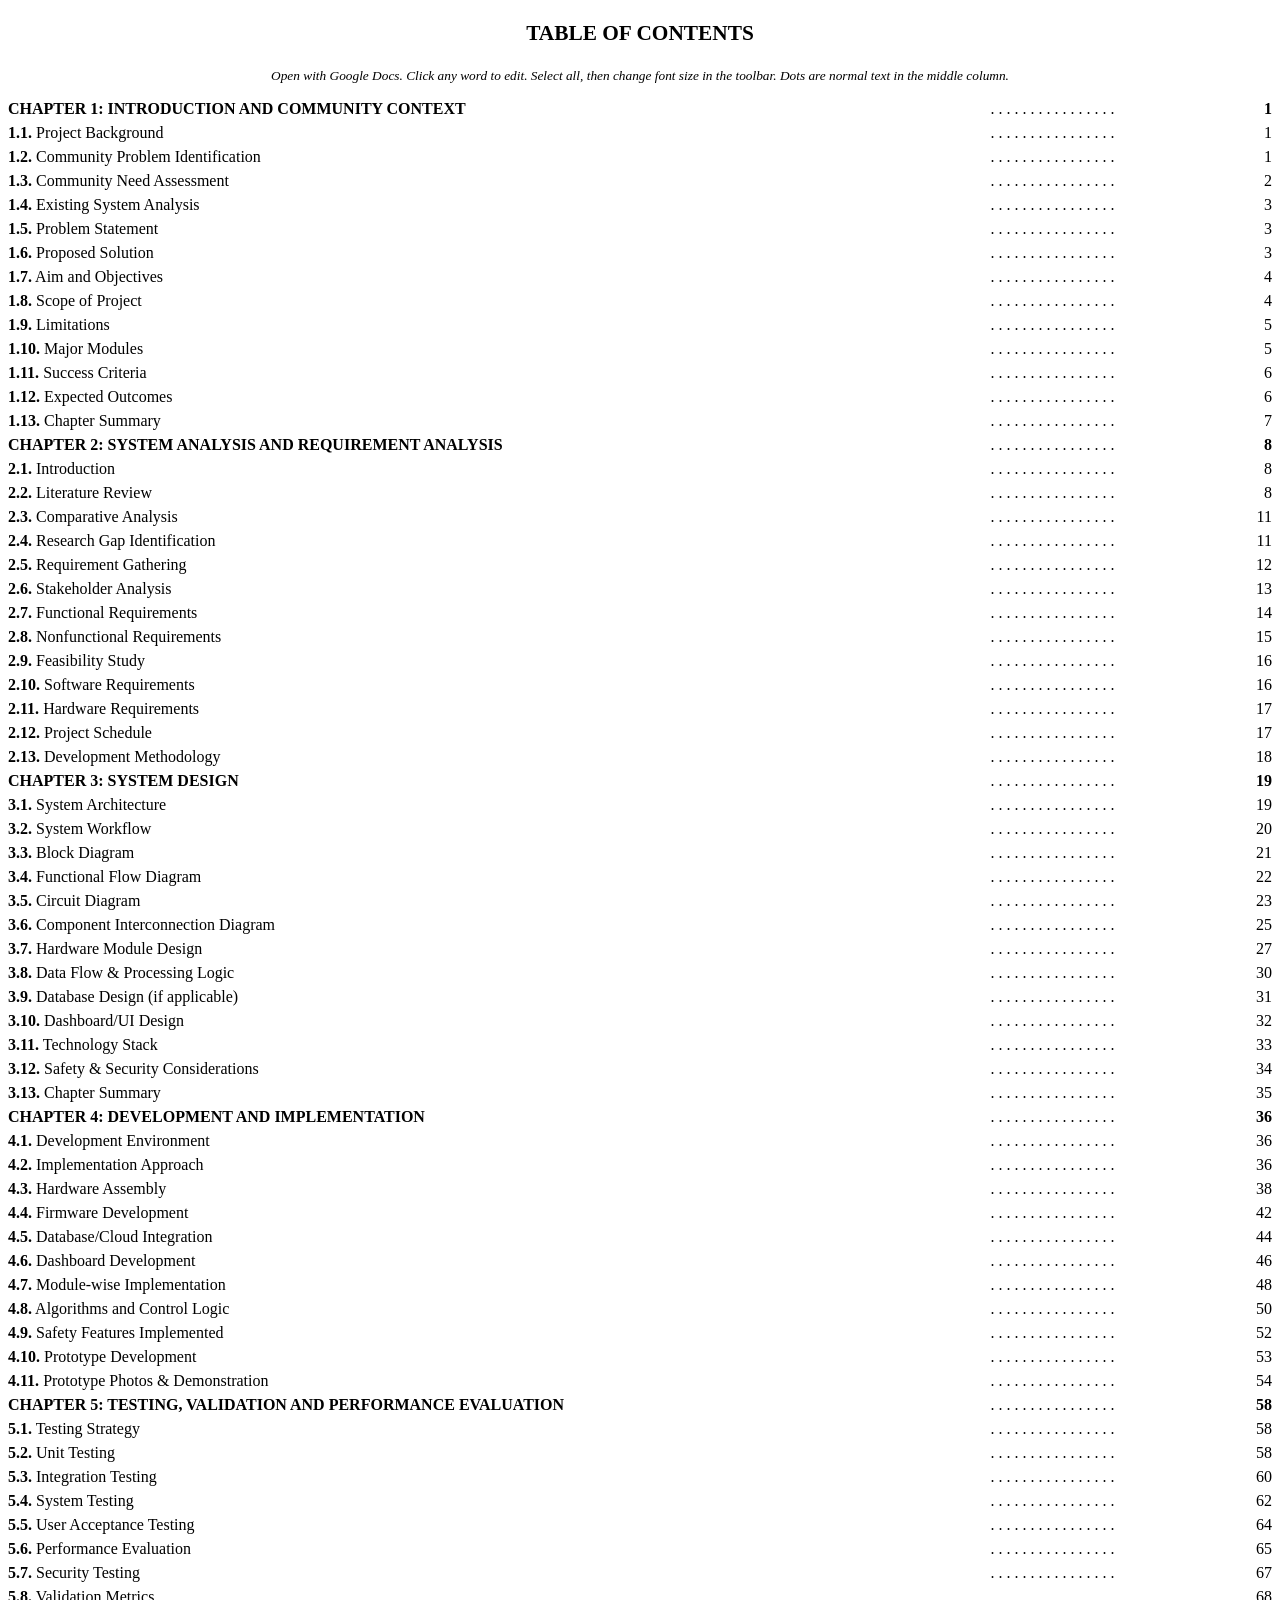
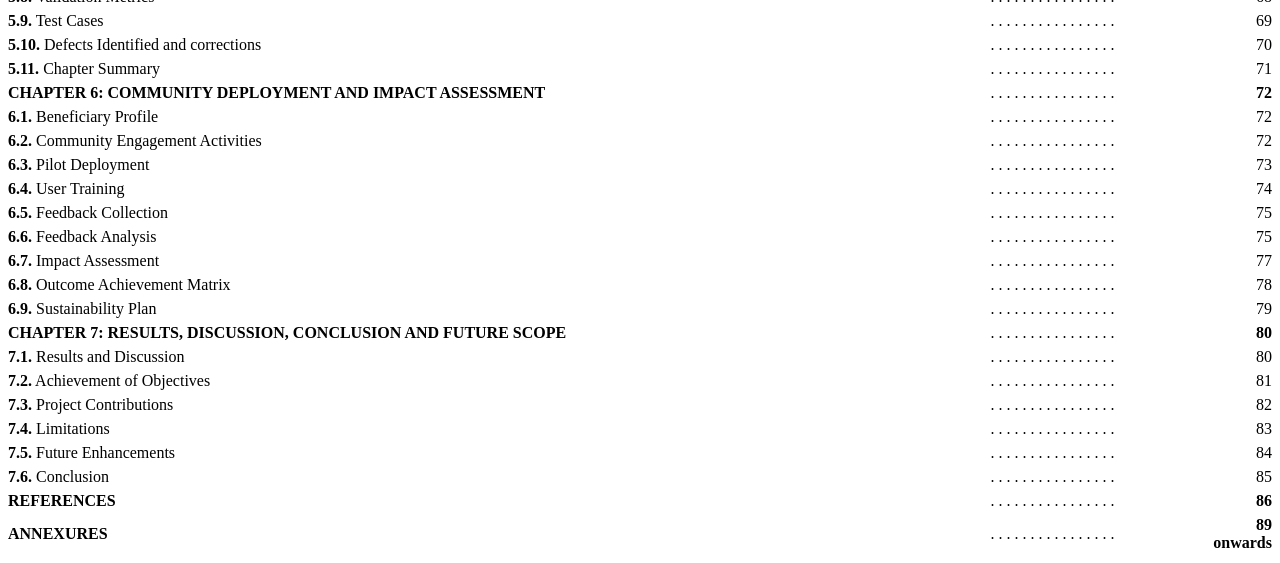
==== commit 5e1a2b69: "Make the TOC fully editable in Google Docs. Use a three-column table of title, typed dots, and page " ====
--- a/cep-iot-bus-stop/chapters/Table_of_Contents.html
+++ b/cep-iot-bus-stop/chapters/Table_of_Contents.html
@@ -1,97 +1,92 @@
 <!DOCTYPE html>
 <html lang="en"><head><meta charset="utf-8"/>
 <title>TABLE OF CONTENTS</title></head><body>
-<h1 style="text-align:center;font-family:'Times New Roman',Times,serif;font-size:16pt;">TABLE OF CONTENTS</h1>
-<div style="font-family:'Times New Roman',Times,serif;font-size:12pt;white-space:nowrap;font-weight:bold;margin:2px 0;">CHAPTER 1: INTRODUCTION AND COMMUNITY CONTEXT . . . . . . . . . . . . . . . . . . . . . . 1</div>
-<div style="font-family:'Times New Roman',Times,serif;font-size:12pt;white-space:nowrap;padding-left:22px;margin:2px 0;"><b>1.1.</b> Project Background . . . . . . . . . . . . . . . . . . . . . . . . . . . . . . . . . . . . . . . . . . . . . . . . . . . . . . . . . 1</div>
-<div style="font-family:'Times New Roman',Times,serif;font-size:12pt;white-space:nowrap;padding-left:22px;margin:2px 0;"><b>1.2.</b> Community Problem Identification . . . . . . . . . . . . . . . . . . . . . . . . . . . . . . . . . . . . . . . . . . . . . 1</div>
-<div style="font-family:'Times New Roman',Times,serif;font-size:12pt;white-space:nowrap;padding-left:22px;margin:2px 0;"><b>1.3.</b> Community Need Assessment . . . . . . . . . . . . . . . . . . . . . . . . . . . . . . . . . . . . . . . . . . . . . . . . . 2</div>
-<div style="font-family:'Times New Roman',Times,serif;font-size:12pt;white-space:nowrap;padding-left:22px;margin:2px 0;"><b>1.4.</b> Existing System Analysis . . . . . . . . . . . . . . . . . . . . . . . . . . . . . . . . . . . . . . . . . . . . . . . . . . . . 3</div>
-<div style="font-family:'Times New Roman',Times,serif;font-size:12pt;white-space:nowrap;padding-left:22px;margin:2px 0;"><b>1.5.</b> Problem Statement . . . . . . . . . . . . . . . . . . . . . . . . . . . . . . . . . . . . . . . . . . . . . . . . . . . . . . . . . . 3</div>
-<div style="font-family:'Times New Roman',Times,serif;font-size:12pt;white-space:nowrap;padding-left:22px;margin:2px 0;"><b>1.6.</b> Proposed Solution . . . . . . . . . . . . . . . . . . . . . . . . . . . . . . . . . . . . . . . . . . . . . . . . . . . . . . . . . . 3</div>
-<div style="font-family:'Times New Roman',Times,serif;font-size:12pt;white-space:nowrap;padding-left:22px;margin:2px 0;"><b>1.7.</b> Aim and Objectives . . . . . . . . . . . . . . . . . . . . . . . . . . . . . . . . . . . . . . . . . . . . . . . . . . . . . . . . . 4</div>
-<div style="font-family:'Times New Roman',Times,serif;font-size:12pt;white-space:nowrap;padding-left:22px;margin:2px 0;"><b>1.8.</b> Scope of Project . . . . . . . . . . . . . . . . . . . . . . . . . . . . . . . . . . . . . . . . . . . . . . . . . . . . . . . . . . . . 4</div>
-<div style="font-family:'Times New Roman',Times,serif;font-size:12pt;white-space:nowrap;padding-left:22px;margin:2px 0;"><b>1.9.</b> Limitations . . . . . . . . . . . . . . . . . . . . . . . . . . . . . . . . . . . . . . . . . . . . . . . . . . . . . . . . . . . . . . . . 5</div>
-<div style="font-family:'Times New Roman',Times,serif;font-size:12pt;white-space:nowrap;padding-left:22px;margin:2px 0;"><b>1.10.</b> Major Modules . . . . . . . . . . . . . . . . . . . . . . . . . . . . . . . . . . . . . . . . . . . . . . . . . . . . . . . . . . . 5</div>
-<div style="font-family:'Times New Roman',Times,serif;font-size:12pt;white-space:nowrap;padding-left:22px;margin:2px 0;"><b>1.11.</b> Success Criteria . . . . . . . . . . . . . . . . . . . . . . . . . . . . . . . . . . . . . . . . . . . . . . . . . . . . . . . . . . . 6</div>
-<div style="font-family:'Times New Roman',Times,serif;font-size:12pt;white-space:nowrap;padding-left:22px;margin:2px 0;"><b>1.12.</b> Expected Outcomes . . . . . . . . . . . . . . . . . . . . . . . . . . . . . . . . . . . . . . . . . . . . . . . . . . . . . . . . 6</div>
-<div style="font-family:'Times New Roman',Times,serif;font-size:12pt;white-space:nowrap;padding-left:22px;margin:2px 0;"><b>1.13.</b> Chapter Summary . . . . . . . . . . . . . . . . . . . . . . . . . . . . . . . . . . . . . . . . . . . . . . . . . . . . . . . . . 7</div>
-<div style='height:8px'></div>
-<div style="font-family:'Times New Roman',Times,serif;font-size:12pt;white-space:nowrap;font-weight:bold;margin:2px 0;">CHAPTER 2: SYSTEM ANALYSIS AND REQUIREMENT ANALYSIS . . . . . . . . . . . . . . . . . 8</div>
-<div style="font-family:'Times New Roman',Times,serif;font-size:12pt;white-space:nowrap;padding-left:22px;margin:2px 0;"><b>2.1.</b> Introduction . . . . . . . . . . . . . . . . . . . . . . . . . . . . . . . . . . . . . . . . . . . . . . . . . . . . . . . . . . . . . . . 8</div>
-<div style="font-family:'Times New Roman',Times,serif;font-size:12pt;white-space:nowrap;padding-left:22px;margin:2px 0;"><b>2.2.</b> Literature Review . . . . . . . . . . . . . . . . . . . . . . . . . . . . . . . . . . . . . . . . . . . . . . . . . . . . . . . . . . 8</div>
-<div style="font-family:'Times New Roman',Times,serif;font-size:12pt;white-space:nowrap;padding-left:22px;margin:2px 0;"><b>2.3.</b> Comparative Analysis . . . . . . . . . . . . . . . . . . . . . . . . . . . . . . . . . . . . . . . . . . . . . . . . . . . . . . 11</div>
-<div style="font-family:'Times New Roman',Times,serif;font-size:12pt;white-space:nowrap;padding-left:22px;margin:2px 0;"><b>2.4.</b> Research Gap Identification . . . . . . . . . . . . . . . . . . . . . . . . . . . . . . . . . . . . . . . . . . . . . . . . . 11</div>
-<div style="font-family:'Times New Roman',Times,serif;font-size:12pt;white-space:nowrap;padding-left:22px;margin:2px 0;"><b>2.5.</b> Requirement Gathering . . . . . . . . . . . . . . . . . . . . . . . . . . . . . . . . . . . . . . . . . . . . . . . . . . . . . 12</div>
-<div style="font-family:'Times New Roman',Times,serif;font-size:12pt;white-space:nowrap;padding-left:22px;margin:2px 0;"><b>2.6.</b> Stakeholder Analysis . . . . . . . . . . . . . . . . . . . . . . . . . . . . . . . . . . . . . . . . . . . . . . . . . . . . . . . 13</div>
-<div style="font-family:'Times New Roman',Times,serif;font-size:12pt;white-space:nowrap;padding-left:22px;margin:2px 0;"><b>2.7.</b> Functional Requirements . . . . . . . . . . . . . . . . . . . . . . . . . . . . . . . . . . . . . . . . . . . . . . . . . . . . 14</div>
-<div style="font-family:'Times New Roman',Times,serif;font-size:12pt;white-space:nowrap;padding-left:22px;margin:2px 0;"><b>2.8.</b> Nonfunctional Requirements . . . . . . . . . . . . . . . . . . . . . . . . . . . . . . . . . . . . . . . . . . . . . . . . . 15</div>
-<div style="font-family:'Times New Roman',Times,serif;font-size:12pt;white-space:nowrap;padding-left:22px;margin:2px 0;"><b>2.9.</b> Feasibility Study . . . . . . . . . . . . . . . . . . . . . . . . . . . . . . . . . . . . . . . . . . . . . . . . . . . . . . . . . . 16</div>
-<div style="font-family:'Times New Roman',Times,serif;font-size:12pt;white-space:nowrap;padding-left:22px;margin:2px 0;"><b>2.10.</b> Software Requirements . . . . . . . . . . . . . . . . . . . . . . . . . . . . . . . . . . . . . . . . . . . . . . . . . . . . 16</div>
-<div style="font-family:'Times New Roman',Times,serif;font-size:12pt;white-space:nowrap;padding-left:22px;margin:2px 0;"><b>2.11.</b> Hardware Requirements . . . . . . . . . . . . . . . . . . . . . . . . . . . . . . . . . . . . . . . . . . . . . . . . . . . 17</div>
-<div style="font-family:'Times New Roman',Times,serif;font-size:12pt;white-space:nowrap;padding-left:22px;margin:2px 0;"><b>2.12.</b> Project Schedule . . . . . . . . . . . . . . . . . . . . . . . . . . . . . . . . . . . . . . . . . . . . . . . . . . . . . . . . . 17</div>
-<div style="font-family:'Times New Roman',Times,serif;font-size:12pt;white-space:nowrap;padding-left:22px;margin:2px 0;"><b>2.13.</b> Development Methodology . . . . . . . . . . . . . . . . . . . . . . . . . . . . . . . . . . . . . . . . . . . . . . . . . 18</div>
-<div style='height:8px'></div>
-<div style="font-family:'Times New Roman',Times,serif;font-size:12pt;white-space:nowrap;font-weight:bold;margin:2px 0;">CHAPTER 3: SYSTEM DESIGN . . . . . . . . . . . . . . . . . . . . . . . . . . . . . . . . . . . . . . . . . . . . . . . . . . 19</div>
-<div style="font-family:'Times New Roman',Times,serif;font-size:12pt;white-space:nowrap;padding-left:22px;margin:2px 0;"><b>3.1.</b> System Architecture . . . . . . . . . . . . . . . . . . . . . . . . . . . . . . . . . . . . . . . . . . . . . . . . . . . . . . . 19</div>
-<div style="font-family:'Times New Roman',Times,serif;font-size:12pt;white-space:nowrap;padding-left:22px;margin:2px 0;"><b>3.2.</b> System Workflow . . . . . . . . . . . . . . . . . . . . . . . . . . . . . . . . . . . . . . . . . . . . . . . . . . . . . . . . . 20</div>
-<div style="font-family:'Times New Roman',Times,serif;font-size:12pt;white-space:nowrap;padding-left:22px;margin:2px 0;"><b>3.3.</b> Block Diagram . . . . . . . . . . . . . . . . . . . . . . . . . . . . . . . . . . . . . . . . . . . . . . . . . . . . . . . . . . . . 21</div>
-<div style="font-family:'Times New Roman',Times,serif;font-size:12pt;white-space:nowrap;padding-left:22px;margin:2px 0;"><b>3.4.</b> Functional Flow Diagram . . . . . . . . . . . . . . . . . . . . . . . . . . . . . . . . . . . . . . . . . . . . . . . . . . . 22</div>
-<div style="font-family:'Times New Roman',Times,serif;font-size:12pt;white-space:nowrap;padding-left:22px;margin:2px 0;"><b>3.5.</b> Circuit Diagram . . . . . . . . . . . . . . . . . . . . . . . . . . . . . . . . . . . . . . . . . . . . . . . . . . . . . . . . . . . 23</div>
-<div style="font-family:'Times New Roman',Times,serif;font-size:12pt;white-space:nowrap;padding-left:22px;margin:2px 0;"><b>3.6.</b> Component Interconnection Diagram . . . . . . . . . . . . . . . . . . . . . . . . . . . . . . . . . . . . . . . . . . 25</div>
-<div style="font-family:'Times New Roman',Times,serif;font-size:12pt;white-space:nowrap;padding-left:22px;margin:2px 0;"><b>3.7.</b> Hardware Module Design . . . . . . . . . . . . . . . . . . . . . . . . . . . . . . . . . . . . . . . . . . . . . . . . . . . 27</div>
-<div style="font-family:'Times New Roman',Times,serif;font-size:12pt;white-space:nowrap;padding-left:22px;margin:2px 0;"><b>3.8.</b> Data Flow &amp; Processing Logic . . . . . . . . . . . . . . . . . . . . . . . . . . . . . . . . . . . . . . . . . . . . . . . 30</div>
-<div style="font-family:'Times New Roman',Times,serif;font-size:12pt;white-space:nowrap;padding-left:22px;margin:2px 0;"><b>3.9.</b> Database Design (if applicable) . . . . . . . . . . . . . . . . . . . . . . . . . . . . . . . . . . . . . . . . . . . . . . . 31</div>
-<div style="font-family:'Times New Roman',Times,serif;font-size:12pt;white-space:nowrap;padding-left:22px;margin:2px 0;"><b>3.10.</b> Dashboard/UI Design . . . . . . . . . . . . . . . . . . . . . . . . . . . . . . . . . . . . . . . . . . . . . . . . . . . . . 32</div>
-<div style="font-family:'Times New Roman',Times,serif;font-size:12pt;white-space:nowrap;padding-left:22px;margin:2px 0;"><b>3.11.</b> Technology Stack . . . . . . . . . . . . . . . . . . . . . . . . . . . . . . . . . . . . . . . . . . . . . . . . . . . . . . . . 33</div>
-<div style="font-family:'Times New Roman',Times,serif;font-size:12pt;white-space:nowrap;padding-left:22px;margin:2px 0;"><b>3.12.</b> Safety &amp; Security Considerations . . . . . . . . . . . . . . . . . . . . . . . . . . . . . . . . . . . . . . . . . . . . 34</div>
-<div style="font-family:'Times New Roman',Times,serif;font-size:12pt;white-space:nowrap;padding-left:22px;margin:2px 0;"><b>3.13.</b> Chapter Summary . . . . . . . . . . . . . . . . . . . . . . . . . . . . . . . . . . . . . . . . . . . . . . . . . . . . . . . . 35</div>
-<div style='height:8px'></div>
-<div style="font-family:'Times New Roman',Times,serif;font-size:12pt;white-space:nowrap;font-weight:bold;margin:2px 0;">CHAPTER 4: DEVELOPMENT AND IMPLEMENTATION . . . . . . . . . . . . . . . . . . . . . . . . . . 36</div>
-<div style="font-family:'Times New Roman',Times,serif;font-size:12pt;white-space:nowrap;padding-left:22px;margin:2px 0;"><b>4.1.</b> Development Environment . . . . . . . . . . . . . . . . . . . . . . . . . . . . . . . . . . . . . . . . . . . . . . . . . . 36</div>
-<div style="font-family:'Times New Roman',Times,serif;font-size:12pt;white-space:nowrap;padding-left:22px;margin:2px 0;"><b>4.2.</b> Implementation Approach . . . . . . . . . . . . . . . . . . . . . . . . . . . . . . . . . . . . . . . . . . . . . . . . . . . 36</div>
-<div style="font-family:'Times New Roman',Times,serif;font-size:12pt;white-space:nowrap;padding-left:22px;margin:2px 0;"><b>4.3.</b> Hardware Assembly . . . . . . . . . . . . . . . . . . . . . . . . . . . . . . . . . . . . . . . . . . . . . . . . . . . . . . . 38</div>
-<div style="font-family:'Times New Roman',Times,serif;font-size:12pt;white-space:nowrap;padding-left:22px;margin:2px 0;"><b>4.4.</b> Firmware Development . . . . . . . . . . . . . . . . . . . . . . . . . . . . . . . . . . . . . . . . . . . . . . . . . . . . . 42</div>
-<div style="font-family:'Times New Roman',Times,serif;font-size:12pt;white-space:nowrap;padding-left:22px;margin:2px 0;"><b>4.5.</b> Database/Cloud Integration . . . . . . . . . . . . . . . . . . . . . . . . . . . . . . . . . . . . . . . . . . . . . . . . . . 44</div>
-<div style="font-family:'Times New Roman',Times,serif;font-size:12pt;white-space:nowrap;padding-left:22px;margin:2px 0;"><b>4.6.</b> Dashboard Development . . . . . . . . . . . . . . . . . . . . . . . . . . . . . . . . . . . . . . . . . . . . . . . . . . . . 46</div>
-<div style="font-family:'Times New Roman',Times,serif;font-size:12pt;white-space:nowrap;padding-left:22px;margin:2px 0;"><b>4.7.</b> Module-wise Implementation . . . . . . . . . . . . . . . . . . . . . . . . . . . . . . . . . . . . . . . . . . . . . . . . 48</div>
-<div style="font-family:'Times New Roman',Times,serif;font-size:12pt;white-space:nowrap;padding-left:22px;margin:2px 0;"><b>4.8.</b> Algorithms and Control Logic . . . . . . . . . . . . . . . . . . . . . . . . . . . . . . . . . . . . . . . . . . . . . . . . 50</div>
-<div style="font-family:'Times New Roman',Times,serif;font-size:12pt;white-space:nowrap;padding-left:22px;margin:2px 0;"><b>4.9.</b> Safety Features Implemented . . . . . . . . . . . . . . . . . . . . . . . . . . . . . . . . . . . . . . . . . . . . . . . . 52</div>
-<div style="font-family:'Times New Roman',Times,serif;font-size:12pt;white-space:nowrap;padding-left:22px;margin:2px 0;"><b>4.10.</b> Prototype Development . . . . . . . . . . . . . . . . . . . . . . . . . . . . . . . . . . . . . . . . . . . . . . . . . . . . 53</div>
-<div style="font-family:'Times New Roman',Times,serif;font-size:12pt;white-space:nowrap;padding-left:22px;margin:2px 0;"><b>4.11.</b> Prototype Photos &amp; Demonstration . . . . . . . . . . . . . . . . . . . . . . . . . . . . . . . . . . . . . . . . . . . 54</div>
-<div style='height:8px'></div>
-<div style="font-family:'Times New Roman',Times,serif;font-size:12pt;white-space:nowrap;font-weight:bold;margin:2px 0;">CHAPTER 5: TESTING, VALIDATION AND PERFORMANCE EVALUATION . . . . . . . . 58</div>
-<div style="font-family:'Times New Roman',Times,serif;font-size:12pt;white-space:nowrap;padding-left:22px;margin:2px 0;"><b>5.1.</b> Testing Strategy . . . . . . . . . . . . . . . . . . . . . . . . . . . . . . . . . . . . . . . . . . . . . . . . . . . . . . . . . . . 58</div>
-<div style="font-family:'Times New Roman',Times,serif;font-size:12pt;white-space:nowrap;padding-left:22px;margin:2px 0;"><b>5.2.</b> Unit Testing . . . . . . . . . . . . . . . . . . . . . . . . . . . . . . . . . . . . . . . . . . . . . . . . . . . . . . . . . . . . . . 58</div>
-<div style="font-family:'Times New Roman',Times,serif;font-size:12pt;white-space:nowrap;padding-left:22px;margin:2px 0;"><b>5.3.</b> Integration Testing . . . . . . . . . . . . . . . . . . . . . . . . . . . . . . . . . . . . . . . . . . . . . . . . . . . . . . . . . 60</div>
-<div style="font-family:'Times New Roman',Times,serif;font-size:12pt;white-space:nowrap;padding-left:22px;margin:2px 0;"><b>5.4.</b> System Testing . . . . . . . . . . . . . . . . . . . . . . . . . . . . . . . . . . . . . . . . . . . . . . . . . . . . . . . . . . . 62</div>
-<div style="font-family:'Times New Roman',Times,serif;font-size:12pt;white-space:nowrap;padding-left:22px;margin:2px 0;"><b>5.5.</b> User Acceptance Testing . . . . . . . . . . . . . . . . . . . . . . . . . . . . . . . . . . . . . . . . . . . . . . . . . . . . 64</div>
-<div style="font-family:'Times New Roman',Times,serif;font-size:12pt;white-space:nowrap;padding-left:22px;margin:2px 0;"><b>5.6.</b> Performance Evaluation . . . . . . . . . . . . . . . . . . . . . . . . . . . . . . . . . . . . . . . . . . . . . . . . . . . . 65</div>
-<div style="font-family:'Times New Roman',Times,serif;font-size:12pt;white-space:nowrap;padding-left:22px;margin:2px 0;"><b>5.7.</b> Security Testing . . . . . . . . . . . . . . . . . . . . . . . . . . . . . . . . . . . . . . . . . . . . . . . . . . . . . . . . . . . 67</div>
-<div style="font-family:'Times New Roman',Times,serif;font-size:12pt;white-space:nowrap;padding-left:22px;margin:2px 0;"><b>5.8.</b> Validation Metrics . . . . . . . . . . . . . . . . . . . . . . . . . . . . . . . . . . . . . . . . . . . . . . . . . . . . . . . . . 68</div>
-<div style="font-family:'Times New Roman',Times,serif;font-size:12pt;white-space:nowrap;padding-left:22px;margin:2px 0;"><b>5.9.</b> Test Cases . . . . . . . . . . . . . . . . . . . . . . . . . . . . . . . . . . . . . . . . . . . . . . . . . . . . . . . . . . . . . . . 69</div>
-<div style="font-family:'Times New Roman',Times,serif;font-size:12pt;white-space:nowrap;padding-left:22px;margin:2px 0;"><b>5.10.</b> Defects Identified and corrections . . . . . . . . . . . . . . . . . . . . . . . . . . . . . . . . . . . . . . . . . . . . 70</div>
-<div style="font-family:'Times New Roman',Times,serif;font-size:12pt;white-space:nowrap;padding-left:22px;margin:2px 0;"><b>5.11.</b> Chapter Summary . . . . . . . . . . . . . . . . . . . . . . . . . . . . . . . . . . . . . . . . . . . . . . . . . . . . . . . . 71</div>
-<div style='height:8px'></div>
-<div style="font-family:'Times New Roman',Times,serif;font-size:12pt;white-space:nowrap;font-weight:bold;margin:2px 0;">CHAPTER 6: COMMUNITY DEPLOYMENT AND IMPACT ASSESSMENT . . . . . . . . . . . 72</div>
-<div style="font-family:'Times New Roman',Times,serif;font-size:12pt;white-space:nowrap;padding-left:22px;margin:2px 0;"><b>6.1.</b> Beneficiary Profile . . . . . . . . . . . . . . . . . . . . . . . . . . . . . . . . . . . . . . . . . . . . . . . . . . . . . . . . . 72</div>
-<div style="font-family:'Times New Roman',Times,serif;font-size:12pt;white-space:nowrap;padding-left:22px;margin:2px 0;"><b>6.2.</b> Community Engagement Activities . . . . . . . . . . . . . . . . . . . . . . . . . . . . . . . . . . . . . . . . . . . . 72</div>
-<div style="font-family:'Times New Roman',Times,serif;font-size:12pt;white-space:nowrap;padding-left:22px;margin:2px 0;"><b>6.3.</b> Pilot Deployment . . . . . . . . . . . . . . . . . . . . . . . . . . . . . . . . . . . . . . . . . . . . . . . . . . . . . . . . . . 73</div>
-<div style="font-family:'Times New Roman',Times,serif;font-size:12pt;white-space:nowrap;padding-left:22px;margin:2px 0;"><b>6.4.</b> User Training . . . . . . . . . . . . . . . . . . . . . . . . . . . . . . . . . . . . . . . . . . . . . . . . . . . . . . . . . . . . . 74</div>
-<div style="font-family:'Times New Roman',Times,serif;font-size:12pt;white-space:nowrap;padding-left:22px;margin:2px 0;"><b>6.5.</b> Feedback Collection . . . . . . . . . . . . . . . . . . . . . . . . . . . . . . . . . . . . . . . . . . . . . . . . . . . . . . . 75</div>
-<div style="font-family:'Times New Roman',Times,serif;font-size:12pt;white-space:nowrap;padding-left:22px;margin:2px 0;"><b>6.6.</b> Feedback Analysis . . . . . . . . . . . . . . . . . . . . . . . . . . . . . . . . . . . . . . . . . . . . . . . . . . . . . . . . . 75</div>
-<div style="font-family:'Times New Roman',Times,serif;font-size:12pt;white-space:nowrap;padding-left:22px;margin:2px 0;"><b>6.7.</b> Impact Assessment . . . . . . . . . . . . . . . . . . . . . . . . . . . . . . . . . . . . . . . . . . . . . . . . . . . . . . . . 77</div>
-<div style="font-family:'Times New Roman',Times,serif;font-size:12pt;white-space:nowrap;padding-left:22px;margin:2px 0;"><b>6.8.</b> Outcome Achievement Matrix . . . . . . . . . . . . . . . . . . . . . . . . . . . . . . . . . . . . . . . . . . . . . . . 78</div>
-<div style="font-family:'Times New Roman',Times,serif;font-size:12pt;white-space:nowrap;padding-left:22px;margin:2px 0;"><b>6.9.</b> Sustainability Plan . . . . . . . . . . . . . . . . . . . . . . . . . . . . . . . . . . . . . . . . . . . . . . . . . . . . . . . . . 79</div>
-<div style='height:8px'></div>
-<div style="font-family:'Times New Roman',Times,serif;font-size:12pt;white-space:nowrap;font-weight:bold;margin:2px 0;">CHAPTER 7: RESULTS, DISCUSSION, CONCLUSION AND FUTURE SCOPE . . . . . . . . . 80</div>
-<div style="font-family:'Times New Roman',Times,serif;font-size:12pt;white-space:nowrap;padding-left:22px;margin:2px 0;"><b>7.1.</b> Results and Discussion . . . . . . . . . . . . . . . . . . . . . . . . . . . . . . . . . . . . . . . . . . . . . . . . . . . . . 80</div>
-<div style="font-family:'Times New Roman',Times,serif;font-size:12pt;white-space:nowrap;padding-left:22px;margin:2px 0;"><b>7.2.</b> Achievement of Objectives . . . . . . . . . . . . . . . . . . . . . . . . . . . . . . . . . . . . . . . . . . . . . . . . . . 81</div>
-<div style="font-family:'Times New Roman',Times,serif;font-size:12pt;white-space:nowrap;padding-left:22px;margin:2px 0;"><b>7.3.</b> Project Contributions . . . . . . . . . . . . . . . . . . . . . . . . . . . . . . . . . . . . . . . . . . . . . . . . . . . . . . . 82</div>
-<div style="font-family:'Times New Roman',Times,serif;font-size:12pt;white-space:nowrap;padding-left:22px;margin:2px 0;"><b>7.4.</b> Limitations . . . . . . . . . . . . . . . . . . . . . . . . . . . . . . . . . . . . . . . . . . . . . . . . . . . . . . . . . . . . . . . 83</div>
-<div style="font-family:'Times New Roman',Times,serif;font-size:12pt;white-space:nowrap;padding-left:22px;margin:2px 0;"><b>7.5.</b> Future Enhancements . . . . . . . . . . . . . . . . . . . . . . . . . . . . . . . . . . . . . . . . . . . . . . . . . . . . . . 84</div>
-<div style="font-family:'Times New Roman',Times,serif;font-size:12pt;white-space:nowrap;padding-left:22px;margin:2px 0;"><b>7.6.</b> Conclusion . . . . . . . . . . . . . . . . . . . . . . . . . . . . . . . . . . . . . . . . . . . . . . . . . . . . . . . . . . . . . . . 85</div>
-<div style='height:8px'></div>
-<div style="font-family:'Times New Roman',Times,serif;font-size:12pt;white-space:nowrap;font-weight:bold;margin:2px 0;">REFERENCES . . . . . . . . . . . . . . . . . . . . . . . . . . . . . . . . . . . . . . . . . . . . . . . . . . . . . . . . . . . . . . . . . 86</div>
-<div style="font-family:'Times New Roman',Times,serif;font-size:12pt;white-space:nowrap;font-weight:bold;margin:2px 0;">ANNEXURES . . . . . . . . . . . . . . . . . . . . . . . . . . . . . . . . . . . . . . . . . . . . . . . . . . . . . . . . . . 89 onwards</div>
-</body></html>+<p style="text-align:center;font-family:'Times New Roman',Times,serif;font-size:16pt;font-weight:bold;">TABLE OF CONTENTS</p>
+<p style="text-align:center;font-family:'Times New Roman',Times,serif;font-size:10pt;font-style:italic;">Open with Google Docs. Click any word to edit. Select all, then change font size in the toolbar. Dots are normal text in the middle column.</p>
+<table style="width:100%;border-collapse:collapse;font-family:'Times New Roman',Times,serif;font-size:12pt;">
+<tr><td style="font-weight:bold;padding:3px 6px 3px 0;">CHAPTER 1: INTRODUCTION AND COMMUNITY CONTEXT</td><td style="padding:3px;">. . . . . . . . . . . . . . . . </td><td style="text-align:right;font-weight:bold;padding:3px 0;width:48px;">1</td></tr>
+<tr><td style="padding-left:18px;font-weight:normal;padding:3px 6px 3px 0;"><b>1.1.</b> Project Background</td><td style="padding:3px;">. . . . . . . . . . . . . . . . </td><td style="text-align:right;font-weight:normal;padding:3px 0;width:48px;">1</td></tr>
+<tr><td style="padding-left:18px;font-weight:normal;padding:3px 6px 3px 0;"><b>1.2.</b> Community Problem Identification</td><td style="padding:3px;">. . . . . . . . . . . . . . . . </td><td style="text-align:right;font-weight:normal;padding:3px 0;width:48px;">1</td></tr>
+<tr><td style="padding-left:18px;font-weight:normal;padding:3px 6px 3px 0;"><b>1.3.</b> Community Need Assessment</td><td style="padding:3px;">. . . . . . . . . . . . . . . . </td><td style="text-align:right;font-weight:normal;padding:3px 0;width:48px;">2</td></tr>
+<tr><td style="padding-left:18px;font-weight:normal;padding:3px 6px 3px 0;"><b>1.4.</b> Existing System Analysis</td><td style="padding:3px;">. . . . . . . . . . . . . . . . </td><td style="text-align:right;font-weight:normal;padding:3px 0;width:48px;">3</td></tr>
+<tr><td style="padding-left:18px;font-weight:normal;padding:3px 6px 3px 0;"><b>1.5.</b> Problem Statement</td><td style="padding:3px;">. . . . . . . . . . . . . . . . </td><td style="text-align:right;font-weight:normal;padding:3px 0;width:48px;">3</td></tr>
+<tr><td style="padding-left:18px;font-weight:normal;padding:3px 6px 3px 0;"><b>1.6.</b> Proposed Solution</td><td style="padding:3px;">. . . . . . . . . . . . . . . . </td><td style="text-align:right;font-weight:normal;padding:3px 0;width:48px;">3</td></tr>
+<tr><td style="padding-left:18px;font-weight:normal;padding:3px 6px 3px 0;"><b>1.7.</b> Aim and Objectives</td><td style="padding:3px;">. . . . . . . . . . . . . . . . </td><td style="text-align:right;font-weight:normal;padding:3px 0;width:48px;">4</td></tr>
+<tr><td style="padding-left:18px;font-weight:normal;padding:3px 6px 3px 0;"><b>1.8.</b> Scope of Project</td><td style="padding:3px;">. . . . . . . . . . . . . . . . </td><td style="text-align:right;font-weight:normal;padding:3px 0;width:48px;">4</td></tr>
+<tr><td style="padding-left:18px;font-weight:normal;padding:3px 6px 3px 0;"><b>1.9.</b> Limitations</td><td style="padding:3px;">. . . . . . . . . . . . . . . . </td><td style="text-align:right;font-weight:normal;padding:3px 0;width:48px;">5</td></tr>
+<tr><td style="padding-left:18px;font-weight:normal;padding:3px 6px 3px 0;"><b>1.10.</b> Major Modules</td><td style="padding:3px;">. . . . . . . . . . . . . . . . </td><td style="text-align:right;font-weight:normal;padding:3px 0;width:48px;">5</td></tr>
+<tr><td style="padding-left:18px;font-weight:normal;padding:3px 6px 3px 0;"><b>1.11.</b> Success Criteria</td><td style="padding:3px;">. . . . . . . . . . . . . . . . </td><td style="text-align:right;font-weight:normal;padding:3px 0;width:48px;">6</td></tr>
+<tr><td style="padding-left:18px;font-weight:normal;padding:3px 6px 3px 0;"><b>1.12.</b> Expected Outcomes</td><td style="padding:3px;">. . . . . . . . . . . . . . . . </td><td style="text-align:right;font-weight:normal;padding:3px 0;width:48px;">6</td></tr>
+<tr><td style="padding-left:18px;font-weight:normal;padding:3px 6px 3px 0;"><b>1.13.</b> Chapter Summary</td><td style="padding:3px;">. . . . . . . . . . . . . . . . </td><td style="text-align:right;font-weight:normal;padding:3px 0;width:48px;">7</td></tr>
+<tr><td style="font-weight:bold;padding:3px 6px 3px 0;">CHAPTER 2: SYSTEM ANALYSIS AND REQUIREMENT ANALYSIS</td><td style="padding:3px;">. . . . . . . . . . . . . . . . </td><td style="text-align:right;font-weight:bold;padding:3px 0;width:48px;">8</td></tr>
+<tr><td style="padding-left:18px;font-weight:normal;padding:3px 6px 3px 0;"><b>2.1.</b> Introduction</td><td style="padding:3px;">. . . . . . . . . . . . . . . . </td><td style="text-align:right;font-weight:normal;padding:3px 0;width:48px;">8</td></tr>
+<tr><td style="padding-left:18px;font-weight:normal;padding:3px 6px 3px 0;"><b>2.2.</b> Literature Review</td><td style="padding:3px;">. . . . . . . . . . . . . . . . </td><td style="text-align:right;font-weight:normal;padding:3px 0;width:48px;">8</td></tr>
+<tr><td style="padding-left:18px;font-weight:normal;padding:3px 6px 3px 0;"><b>2.3.</b> Comparative Analysis</td><td style="padding:3px;">. . . . . . . . . . . . . . . . </td><td style="text-align:right;font-weight:normal;padding:3px 0;width:48px;">11</td></tr>
+<tr><td style="padding-left:18px;font-weight:normal;padding:3px 6px 3px 0;"><b>2.4.</b> Research Gap Identification</td><td style="padding:3px;">. . . . . . . . . . . . . . . . </td><td style="text-align:right;font-weight:normal;padding:3px 0;width:48px;">11</td></tr>
+<tr><td style="padding-left:18px;font-weight:normal;padding:3px 6px 3px 0;"><b>2.5.</b> Requirement Gathering</td><td style="padding:3px;">. . . . . . . . . . . . . . . . </td><td style="text-align:right;font-weight:normal;padding:3px 0;width:48px;">12</td></tr>
+<tr><td style="padding-left:18px;font-weight:normal;padding:3px 6px 3px 0;"><b>2.6.</b> Stakeholder Analysis</td><td style="padding:3px;">. . . . . . . . . . . . . . . . </td><td style="text-align:right;font-weight:normal;padding:3px 0;width:48px;">13</td></tr>
+<tr><td style="padding-left:18px;font-weight:normal;padding:3px 6px 3px 0;"><b>2.7.</b> Functional Requirements</td><td style="padding:3px;">. . . . . . . . . . . . . . . . </td><td style="text-align:right;font-weight:normal;padding:3px 0;width:48px;">14</td></tr>
+<tr><td style="padding-left:18px;font-weight:normal;padding:3px 6px 3px 0;"><b>2.8.</b> Nonfunctional Requirements</td><td style="padding:3px;">. . . . . . . . . . . . . . . . </td><td style="text-align:right;font-weight:normal;padding:3px 0;width:48px;">15</td></tr>
+<tr><td style="padding-left:18px;font-weight:normal;padding:3px 6px 3px 0;"><b>2.9.</b> Feasibility Study</td><td style="padding:3px;">. . . . . . . . . . . . . . . . </td><td style="text-align:right;font-weight:normal;padding:3px 0;width:48px;">16</td></tr>
+<tr><td style="padding-left:18px;font-weight:normal;padding:3px 6px 3px 0;"><b>2.10.</b> Software Requirements</td><td style="padding:3px;">. . . . . . . . . . . . . . . . </td><td style="text-align:right;font-weight:normal;padding:3px 0;width:48px;">16</td></tr>
+<tr><td style="padding-left:18px;font-weight:normal;padding:3px 6px 3px 0;"><b>2.11.</b> Hardware Requirements</td><td style="padding:3px;">. . . . . . . . . . . . . . . . </td><td style="text-align:right;font-weight:normal;padding:3px 0;width:48px;">17</td></tr>
+<tr><td style="padding-left:18px;font-weight:normal;padding:3px 6px 3px 0;"><b>2.12.</b> Project Schedule</td><td style="padding:3px;">. . . . . . . . . . . . . . . . </td><td style="text-align:right;font-weight:normal;padding:3px 0;width:48px;">17</td></tr>
+<tr><td style="padding-left:18px;font-weight:normal;padding:3px 6px 3px 0;"><b>2.13.</b> Development Methodology</td><td style="padding:3px;">. . . . . . . . . . . . . . . . </td><td style="text-align:right;font-weight:normal;padding:3px 0;width:48px;">18</td></tr>
+<tr><td style="font-weight:bold;padding:3px 6px 3px 0;">CHAPTER 3: SYSTEM DESIGN</td><td style="padding:3px;">. . . . . . . . . . . . . . . . </td><td style="text-align:right;font-weight:bold;padding:3px 0;width:48px;">19</td></tr>
+<tr><td style="padding-left:18px;font-weight:normal;padding:3px 6px 3px 0;"><b>3.1.</b> System Architecture</td><td style="padding:3px;">. . . . . . . . . . . . . . . . </td><td style="text-align:right;font-weight:normal;padding:3px 0;width:48px;">19</td></tr>
+<tr><td style="padding-left:18px;font-weight:normal;padding:3px 6px 3px 0;"><b>3.2.</b> System Workflow</td><td style="padding:3px;">. . . . . . . . . . . . . . . . </td><td style="text-align:right;font-weight:normal;padding:3px 0;width:48px;">20</td></tr>
+<tr><td style="padding-left:18px;font-weight:normal;padding:3px 6px 3px 0;"><b>3.3.</b> Block Diagram</td><td style="padding:3px;">. . . . . . . . . . . . . . . . </td><td style="text-align:right;font-weight:normal;padding:3px 0;width:48px;">21</td></tr>
+<tr><td style="padding-left:18px;font-weight:normal;padding:3px 6px 3px 0;"><b>3.4.</b> Functional Flow Diagram</td><td style="padding:3px;">. . . . . . . . . . . . . . . . </td><td style="text-align:right;font-weight:normal;padding:3px 0;width:48px;">22</td></tr>
+<tr><td style="padding-left:18px;font-weight:normal;padding:3px 6px 3px 0;"><b>3.5.</b> Circuit Diagram</td><td style="padding:3px;">. . . . . . . . . . . . . . . . </td><td style="text-align:right;font-weight:normal;padding:3px 0;width:48px;">23</td></tr>
+<tr><td style="padding-left:18px;font-weight:normal;padding:3px 6px 3px 0;"><b>3.6.</b> Component Interconnection Diagram</td><td style="padding:3px;">. . . . . . . . . . . . . . . . </td><td style="text-align:right;font-weight:normal;padding:3px 0;width:48px;">25</td></tr>
+<tr><td style="padding-left:18px;font-weight:normal;padding:3px 6px 3px 0;"><b>3.7.</b> Hardware Module Design</td><td style="padding:3px;">. . . . . . . . . . . . . . . . </td><td style="text-align:right;font-weight:normal;padding:3px 0;width:48px;">27</td></tr>
+<tr><td style="padding-left:18px;font-weight:normal;padding:3px 6px 3px 0;"><b>3.8.</b> Data Flow &amp; Processing Logic</td><td style="padding:3px;">. . . . . . . . . . . . . . . . </td><td style="text-align:right;font-weight:normal;padding:3px 0;width:48px;">30</td></tr>
+<tr><td style="padding-left:18px;font-weight:normal;padding:3px 6px 3px 0;"><b>3.9.</b> Database Design (if applicable)</td><td style="padding:3px;">. . . . . . . . . . . . . . . . </td><td style="text-align:right;font-weight:normal;padding:3px 0;width:48px;">31</td></tr>
+<tr><td style="padding-left:18px;font-weight:normal;padding:3px 6px 3px 0;"><b>3.10.</b> Dashboard/UI Design</td><td style="padding:3px;">. . . . . . . . . . . . . . . . </td><td style="text-align:right;font-weight:normal;padding:3px 0;width:48px;">32</td></tr>
+<tr><td style="padding-left:18px;font-weight:normal;padding:3px 6px 3px 0;"><b>3.11.</b> Technology Stack</td><td style="padding:3px;">. . . . . . . . . . . . . . . . </td><td style="text-align:right;font-weight:normal;padding:3px 0;width:48px;">33</td></tr>
+<tr><td style="padding-left:18px;font-weight:normal;padding:3px 6px 3px 0;"><b>3.12.</b> Safety &amp; Security Considerations</td><td style="padding:3px;">. . . . . . . . . . . . . . . . </td><td style="text-align:right;font-weight:normal;padding:3px 0;width:48px;">34</td></tr>
+<tr><td style="padding-left:18px;font-weight:normal;padding:3px 6px 3px 0;"><b>3.13.</b> Chapter Summary</td><td style="padding:3px;">. . . . . . . . . . . . . . . . </td><td style="text-align:right;font-weight:normal;padding:3px 0;width:48px;">35</td></tr>
+<tr><td style="font-weight:bold;padding:3px 6px 3px 0;">CHAPTER 4: DEVELOPMENT AND IMPLEMENTATION</td><td style="padding:3px;">. . . . . . . . . . . . . . . . </td><td style="text-align:right;font-weight:bold;padding:3px 0;width:48px;">36</td></tr>
+<tr><td style="padding-left:18px;font-weight:normal;padding:3px 6px 3px 0;"><b>4.1.</b> Development Environment</td><td style="padding:3px;">. . . . . . . . . . . . . . . . </td><td style="text-align:right;font-weight:normal;padding:3px 0;width:48px;">36</td></tr>
+<tr><td style="padding-left:18px;font-weight:normal;padding:3px 6px 3px 0;"><b>4.2.</b> Implementation Approach</td><td style="padding:3px;">. . . . . . . . . . . . . . . . </td><td style="text-align:right;font-weight:normal;padding:3px 0;width:48px;">36</td></tr>
+<tr><td style="padding-left:18px;font-weight:normal;padding:3px 6px 3px 0;"><b>4.3.</b> Hardware Assembly</td><td style="padding:3px;">. . . . . . . . . . . . . . . . </td><td style="text-align:right;font-weight:normal;padding:3px 0;width:48px;">38</td></tr>
+<tr><td style="padding-left:18px;font-weight:normal;padding:3px 6px 3px 0;"><b>4.4.</b> Firmware Development</td><td style="padding:3px;">. . . . . . . . . . . . . . . . </td><td style="text-align:right;font-weight:normal;padding:3px 0;width:48px;">42</td></tr>
+<tr><td style="padding-left:18px;font-weight:normal;padding:3px 6px 3px 0;"><b>4.5.</b> Database/Cloud Integration</td><td style="padding:3px;">. . . . . . . . . . . . . . . . </td><td style="text-align:right;font-weight:normal;padding:3px 0;width:48px;">44</td></tr>
+<tr><td style="padding-left:18px;font-weight:normal;padding:3px 6px 3px 0;"><b>4.6.</b> Dashboard Development</td><td style="padding:3px;">. . . . . . . . . . . . . . . . </td><td style="text-align:right;font-weight:normal;padding:3px 0;width:48px;">46</td></tr>
+<tr><td style="padding-left:18px;font-weight:normal;padding:3px 6px 3px 0;"><b>4.7.</b> Module-wise Implementation</td><td style="padding:3px;">. . . . . . . . . . . . . . . . </td><td style="text-align:right;font-weight:normal;padding:3px 0;width:48px;">48</td></tr>
+<tr><td style="padding-left:18px;font-weight:normal;padding:3px 6px 3px 0;"><b>4.8.</b> Algorithms and Control Logic</td><td style="padding:3px;">. . . . . . . . . . . . . . . . </td><td style="text-align:right;font-weight:normal;padding:3px 0;width:48px;">50</td></tr>
+<tr><td style="padding-left:18px;font-weight:normal;padding:3px 6px 3px 0;"><b>4.9.</b> Safety Features Implemented</td><td style="padding:3px;">. . . . . . . . . . . . . . . . </td><td style="text-align:right;font-weight:normal;padding:3px 0;width:48px;">52</td></tr>
+<tr><td style="padding-left:18px;font-weight:normal;padding:3px 6px 3px 0;"><b>4.10.</b> Prototype Development</td><td style="padding:3px;">. . . . . . . . . . . . . . . . </td><td style="text-align:right;font-weight:normal;padding:3px 0;width:48px;">53</td></tr>
+<tr><td style="padding-left:18px;font-weight:normal;padding:3px 6px 3px 0;"><b>4.11.</b> Prototype Photos &amp; Demonstration</td><td style="padding:3px;">. . . . . . . . . . . . . . . . </td><td style="text-align:right;font-weight:normal;padding:3px 0;width:48px;">54</td></tr>
+<tr><td style="font-weight:bold;padding:3px 6px 3px 0;">CHAPTER 5: TESTING, VALIDATION AND PERFORMANCE EVALUATION</td><td style="padding:3px;">. . . . . . . . . . . . . . . . </td><td style="text-align:right;font-weight:bold;padding:3px 0;width:48px;">58</td></tr>
+<tr><td style="padding-left:18px;font-weight:normal;padding:3px 6px 3px 0;"><b>5.1.</b> Testing Strategy</td><td style="padding:3px;">. . . . . . . . . . . . . . . . </td><td style="text-align:right;font-weight:normal;padding:3px 0;width:48px;">58</td></tr>
+<tr><td style="padding-left:18px;font-weight:normal;padding:3px 6px 3px 0;"><b>5.2.</b> Unit Testing</td><td style="padding:3px;">. . . . . . . . . . . . . . . . </td><td style="text-align:right;font-weight:normal;padding:3px 0;width:48px;">58</td></tr>
+<tr><td style="padding-left:18px;font-weight:normal;padding:3px 6px 3px 0;"><b>5.3.</b> Integration Testing</td><td style="padding:3px;">. . . . . . . . . . . . . . . . </td><td style="text-align:right;font-weight:normal;padding:3px 0;width:48px;">60</td></tr>
+<tr><td style="padding-left:18px;font-weight:normal;padding:3px 6px 3px 0;"><b>5.4.</b> System Testing</td><td style="padding:3px;">. . . . . . . . . . . . . . . . </td><td style="text-align:right;font-weight:normal;padding:3px 0;width:48px;">62</td></tr>
+<tr><td style="padding-left:18px;font-weight:normal;padding:3px 6px 3px 0;"><b>5.5.</b> User Acceptance Testing</td><td style="padding:3px;">. . . . . . . . . . . . . . . . </td><td style="text-align:right;font-weight:normal;padding:3px 0;width:48px;">64</td></tr>
+<tr><td style="padding-left:18px;font-weight:normal;padding:3px 6px 3px 0;"><b>5.6.</b> Performance Evaluation</td><td style="padding:3px;">. . . . . . . . . . . . . . . . </td><td style="text-align:right;font-weight:normal;padding:3px 0;width:48px;">65</td></tr>
+<tr><td style="padding-left:18px;font-weight:normal;padding:3px 6px 3px 0;"><b>5.7.</b> Security Testing</td><td style="padding:3px;">. . . . . . . . . . . . . . . . </td><td style="text-align:right;font-weight:normal;padding:3px 0;width:48px;">67</td></tr>
+<tr><td style="padding-left:18px;font-weight:normal;padding:3px 6px 3px 0;"><b>5.8.</b> Validation Metrics</td><td style="padding:3px;">. . . . . . . . . . . . . . . . </td><td style="text-align:right;font-weight:normal;padding:3px 0;width:48px;">68</td></tr>
+<tr><td style="padding-left:18px;font-weight:normal;padding:3px 6px 3px 0;"><b>5.9.</b> Test Cases</td><td style="padding:3px;">. . . . . . . . . . . . . . . . </td><td style="text-align:right;font-weight:normal;padding:3px 0;width:48px;">69</td></tr>
+<tr><td style="padding-left:18px;font-weight:normal;padding:3px 6px 3px 0;"><b>5.10.</b> Defects Identified and corrections</td><td style="padding:3px;">. . . . . . . . . . . . . . . . </td><td style="text-align:right;font-weight:normal;padding:3px 0;width:48px;">70</td></tr>
+<tr><td style="padding-left:18px;font-weight:normal;padding:3px 6px 3px 0;"><b>5.11.</b> Chapter Summary</td><td style="padding:3px;">. . . . . . . . . . . . . . . . </td><td style="text-align:right;font-weight:normal;padding:3px 0;width:48px;">71</td></tr>
+<tr><td style="font-weight:bold;padding:3px 6px 3px 0;">CHAPTER 6: COMMUNITY DEPLOYMENT AND IMPACT ASSESSMENT</td><td style="padding:3px;">. . . . . . . . . . . . . . . . </td><td style="text-align:right;font-weight:bold;padding:3px 0;width:48px;">72</td></tr>
+<tr><td style="padding-left:18px;font-weight:normal;padding:3px 6px 3px 0;"><b>6.1.</b> Beneficiary Profile</td><td style="padding:3px;">. . . . . . . . . . . . . . . . </td><td style="text-align:right;font-weight:normal;padding:3px 0;width:48px;">72</td></tr>
+<tr><td style="padding-left:18px;font-weight:normal;padding:3px 6px 3px 0;"><b>6.2.</b> Community Engagement Activities</td><td style="padding:3px;">. . . . . . . . . . . . . . . . </td><td style="text-align:right;font-weight:normal;padding:3px 0;width:48px;">72</td></tr>
+<tr><td style="padding-left:18px;font-weight:normal;padding:3px 6px 3px 0;"><b>6.3.</b> Pilot Deployment</td><td style="padding:3px;">. . . . . . . . . . . . . . . . </td><td style="text-align:right;font-weight:normal;padding:3px 0;width:48px;">73</td></tr>
+<tr><td style="padding-left:18px;font-weight:normal;padding:3px 6px 3px 0;"><b>6.4.</b> User Training</td><td style="padding:3px;">. . . . . . . . . . . . . . . . </td><td style="text-align:right;font-weight:normal;padding:3px 0;width:48px;">74</td></tr>
+<tr><td style="padding-left:18px;font-weight:normal;padding:3px 6px 3px 0;"><b>6.5.</b> Feedback Collection</td><td style="padding:3px;">. . . . . . . . . . . . . . . . </td><td style="text-align:right;font-weight:normal;padding:3px 0;width:48px;">75</td></tr>
+<tr><td style="padding-left:18px;font-weight:normal;padding:3px 6px 3px 0;"><b>6.6.</b> Feedback Analysis</td><td style="padding:3px;">. . . . . . . . . . . . . . . . </td><td style="text-align:right;font-weight:normal;padding:3px 0;width:48px;">75</td></tr>
+<tr><td style="padding-left:18px;font-weight:normal;padding:3px 6px 3px 0;"><b>6.7.</b> Impact Assessment</td><td style="padding:3px;">. . . . . . . . . . . . . . . . </td><td style="text-align:right;font-weight:normal;padding:3px 0;width:48px;">77</td></tr>
+<tr><td style="padding-left:18px;font-weight:normal;padding:3px 6px 3px 0;"><b>6.8.</b> Outcome Achievement Matrix</td><td style="padding:3px;">. . . . . . . . . . . . . . . . </td><td style="text-align:right;font-weight:normal;padding:3px 0;width:48px;">78</td></tr>
+<tr><td style="padding-left:18px;font-weight:normal;padding:3px 6px 3px 0;"><b>6.9.</b> Sustainability Plan</td><td style="padding:3px;">. . . . . . . . . . . . . . . . </td><td style="text-align:right;font-weight:normal;padding:3px 0;width:48px;">79</td></tr>
+<tr><td style="font-weight:bold;padding:3px 6px 3px 0;">CHAPTER 7: RESULTS, DISCUSSION, CONCLUSION AND FUTURE SCOPE</td><td style="padding:3px;">. . . . . . . . . . . . . . . . </td><td style="text-align:right;font-weight:bold;padding:3px 0;width:48px;">80</td></tr>
+<tr><td style="padding-left:18px;font-weight:normal;padding:3px 6px 3px 0;"><b>7.1.</b> Results and Discussion</td><td style="padding:3px;">. . . . . . . . . . . . . . . . </td><td style="text-align:right;font-weight:normal;padding:3px 0;width:48px;">80</td></tr>
+<tr><td style="padding-left:18px;font-weight:normal;padding:3px 6px 3px 0;"><b>7.2.</b> Achievement of Objectives</td><td style="padding:3px;">. . . . . . . . . . . . . . . . </td><td style="text-align:right;font-weight:normal;padding:3px 0;width:48px;">81</td></tr>
+<tr><td style="padding-left:18px;font-weight:normal;padding:3px 6px 3px 0;"><b>7.3.</b> Project Contributions</td><td style="padding:3px;">. . . . . . . . . . . . . . . . </td><td style="text-align:right;font-weight:normal;padding:3px 0;width:48px;">82</td></tr>
+<tr><td style="padding-left:18px;font-weight:normal;padding:3px 6px 3px 0;"><b>7.4.</b> Limitations</td><td style="padding:3px;">. . . . . . . . . . . . . . . . </td><td style="text-align:right;font-weight:normal;padding:3px 0;width:48px;">83</td></tr>
+<tr><td style="padding-left:18px;font-weight:normal;padding:3px 6px 3px 0;"><b>7.5.</b> Future Enhancements</td><td style="padding:3px;">. . . . . . . . . . . . . . . . </td><td style="text-align:right;font-weight:normal;padding:3px 0;width:48px;">84</td></tr>
+<tr><td style="padding-left:18px;font-weight:normal;padding:3px 6px 3px 0;"><b>7.6.</b> Conclusion</td><td style="padding:3px;">. . . . . . . . . . . . . . . . </td><td style="text-align:right;font-weight:normal;padding:3px 0;width:48px;">85</td></tr>
+<tr><td style="font-weight:bold;padding:3px 6px 3px 0;">REFERENCES</td><td style="padding:3px;">. . . . . . . . . . . . . . . . </td><td style="text-align:right;font-weight:bold;padding:3px 0;width:48px;">86</td></tr>
+<tr><td style="font-weight:bold;padding:3px 6px 3px 0;">ANNEXURES</td><td style="padding:3px;">. . . . . . . . . . . . . . . . </td><td style="text-align:right;font-weight:bold;padding:3px 0;width:48px;">89 onwards</td></tr>
+</table></body></html>
